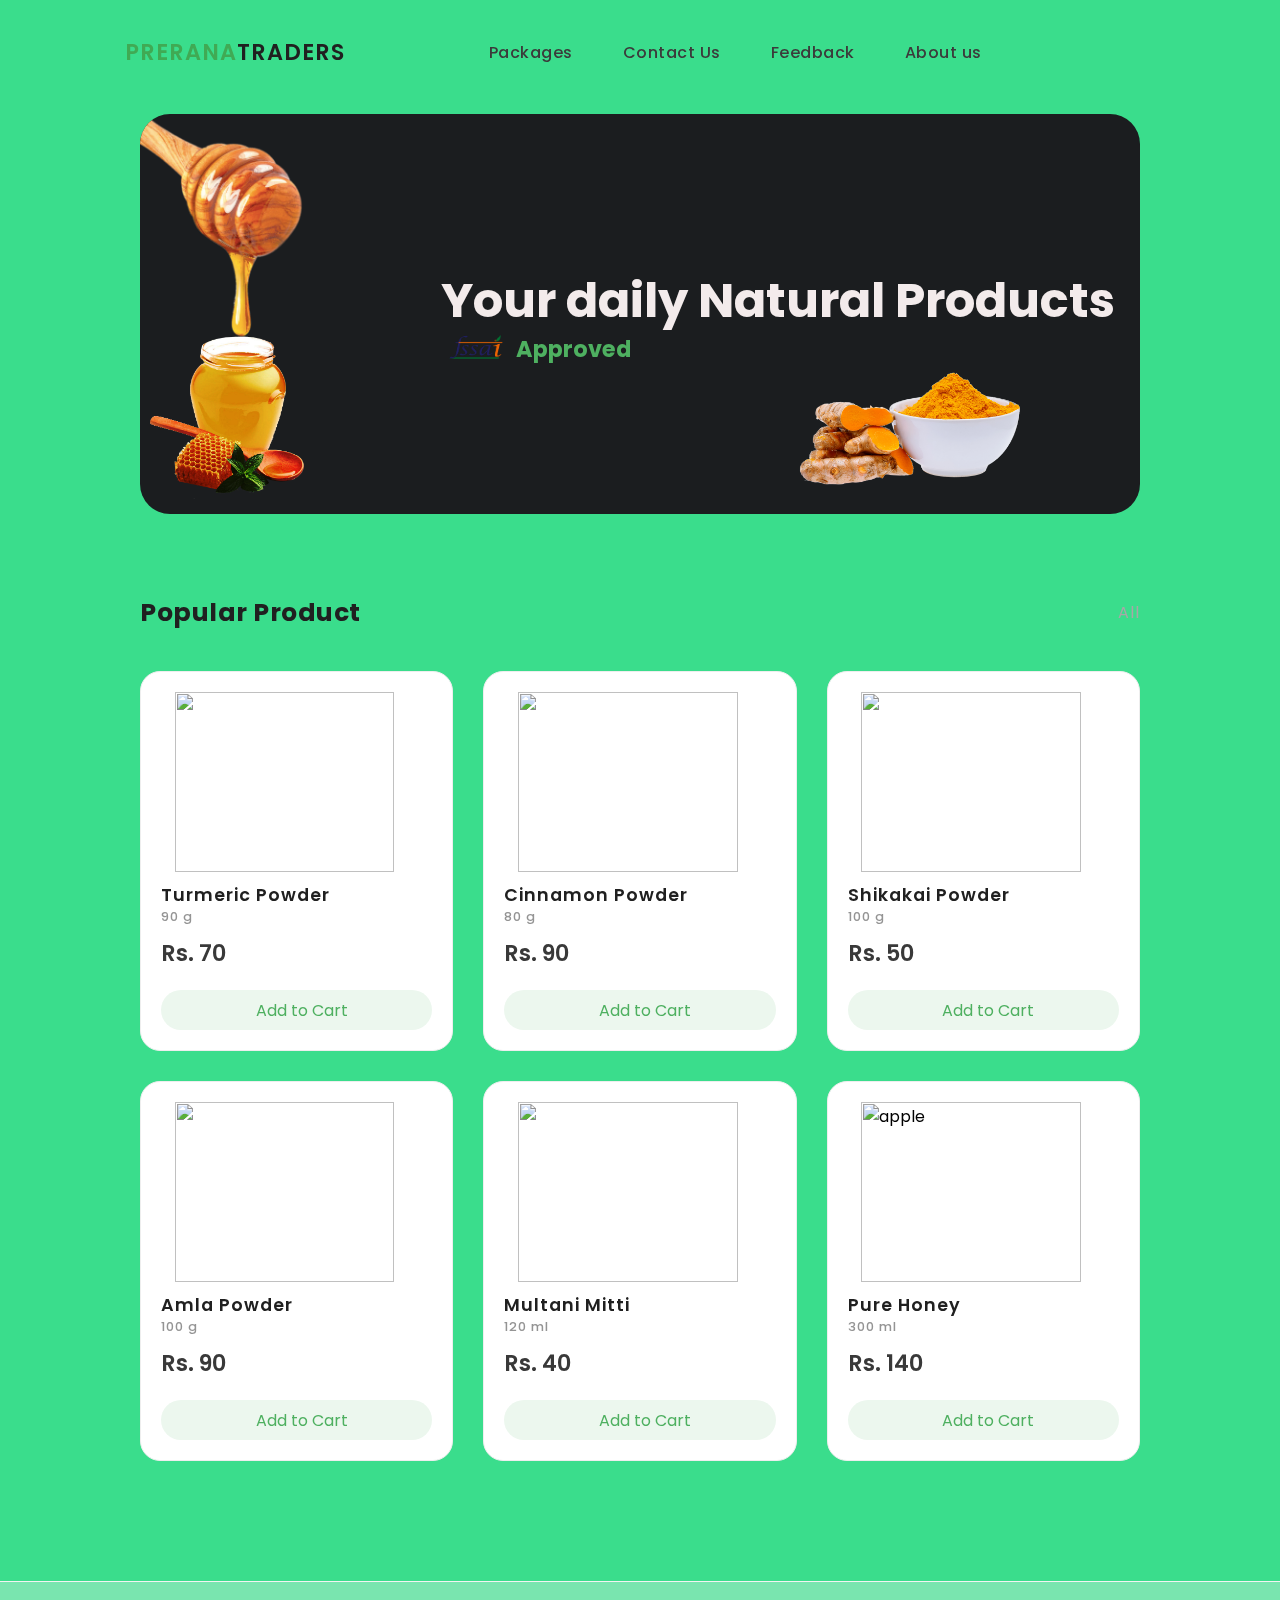
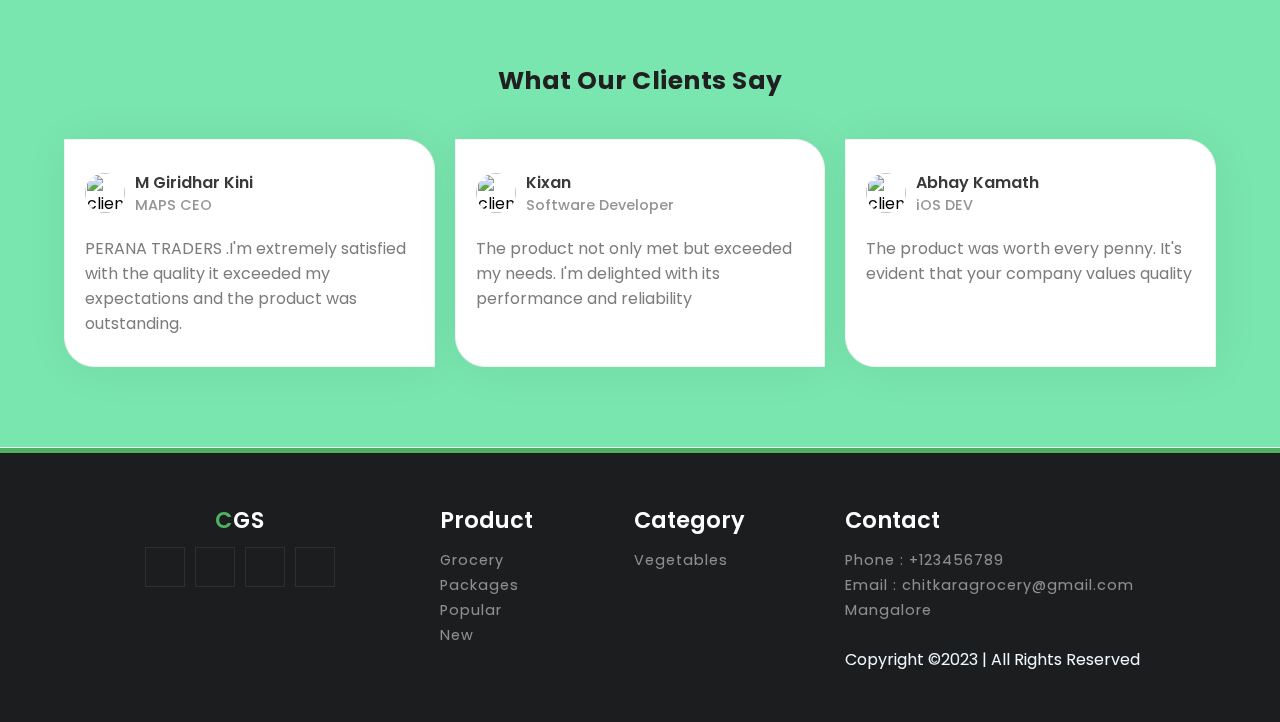
==== index.html @ 16e9d053 "Deleted unwanted files" ====
<DOCTYPE html>

    <html>

    <head>

        <meta charset="utf-8">

        <meta name="viewport" content="width=device-width, initial-scale=1.0">

        <!--==Title==================================-->
        <title>

            PRERANA TRADERS

        </title>

        <!--==Stylesheet=============================-->
        <link rel="stylesheet" type="text/css" href="index.css">

        <!--==Fav-icon===============================-->
        <link rel="shortcut icon" href="images/images/fav-icon.png" />

        <!--==Using-Font-Awesome=====================-->
        <script src="https://kit.fontawesome.com/12d8ee7d68.js" crossorigin="anonymous"></script>

        <script src='Home Page JS.js' defer></script>

        <link rel="shortcut icon" type="image/jpg"
            href="C:\Users\hp\Desktop\College\First Semester\Introduction To Web Technologies\Notepad ++ Files\Project\favicon.ico" />

    </head>

    <body>

        <!--==Navigation================================-->
        <nav class="navigation">

            <!--logo-------->
            <a href="#" class="logo">

                <span>PRERANA</span>TRADERS

            </a>

            <!--menu-btn---->
            <input type="checkbox" class="menu-btn" id="menu-btn">

            <label for="menu-btn" class="menu-icon">

                <span class="nav-icon"></span>

            </label>

            <!--menu-------->
            <ul class="menu">

                <li>

                    <a href="#popular-product">

                        Packages

                    </a>

                </li>

                <li>

                    <a href="">

                        Contact&nbsp;Us

                    </a>

                </li>

                <li>

                    <a href="">

                        Feedback

                    </a>

                </li>

                <li>

                    <a href="">

                        About&nbsp;us

                    </a>

                </li>

            </ul>

            <!--right-nav-(cart-like)-->
            <div class="right-nav">


            </div>

        </nav>

        <!--nav-end--------------------->
        <!--==Search-banner=======================================-->
        <section id="search-banner">

            <!--bg--------->
            <img alt="bg" class="bg-1" src="/images/images/honey3.png">

            <img alt="bg" class="bg-1_rev" src="/images/images/honey2.png">

            <img alt="bg" class="bg-2" src="/images/images/bgtermeric.png">


            <!--text------->
            <div class="search-banner-text">

                <h1>

                    Your daily Natural Products

                </h1>

                <strong>

                    <img src="/images/images/FSSAI.png" alt="" class="topLogo"> Approved

                </strong>


            </div>

        </section>

        <!--search-banner-end--------------->
        <!--==category=========================================-->

        <!--category-end----------------------------------->
        <!--==Products====================================-->
        <section id="popular-product">
            <!--heading----------->
            <div class="product-heading">
                <h3>Popular Product</h3>
                <span>All</span>
            </div>
            <!--box-container------>
            <div class="product-container">
                <!--box---------->
                <div class="product-box">
                    <img alt="" src="./Products/IMG-20231203-WA0002-removebg-preview.png">
                    <strong>Turmeric Powder</strong>
                    <span class="quantity">90 g</span>
                    <span class="price">Rs. 70</span>
                    <!--cart-btn------->
                    <a href="Shopping Cart HTML.html" class="cart-btn">
                        <i class="fas fa-shopping-bag"></i> Add to Cart
                    </a>
                    <!--like-btn------->
                    <a class="like-btn">
                        <i class="far fa-heart"></i>
                    </a>
                </div>
                <!--box---------->
                <div class="product-box">
                    <img alt="" src="/Products/IMG-20231203-WA0003-removebg-preview.png">
                    <strong>Cinnamon Powder</strong>
                    <span class="quantity">80 g</span>
                    <span class="price">Rs. 90</span>
                    <!--cart-btn------->
                    <a href="Shopping Cart HTML.html" class="cart-btn">
                        <i class="fas fa-shopping-bag"></i> Add to Cart
                    </a>
                    <!--like-btn------->
                    <a class="like-btn">
                        <i class="far fa-heart"></i>
                    </a>
                </div>
                <!--box---------->
                <div class="product-box">
                    <img alt="" src="/Products/IMG-20231203-WA0004-removebg-preview.png">
                    <strong>Shikakai Powder</strong>
                    <span class="quantity">100 g</span>
                    <span class="price">Rs. 50</span>
                    <!--cart-btn------->
                    <a href="Shopping Cart HTML.html" class="cart-btn">
                        <i class="fas fa-shopping-bag"></i> Add to Cart
                    </a>
                    <!--like-btn------->
                    <a class="like-btn">
                        <i class="far fa-heart"></i>
                    </a>
                </div>
                <!--box---------->
                <div class="product-box">
                    <img alt="" src="/Products/IMG-20231203-WA0007-removebg-preview.png">
                    <strong>Amla Powder</strong>
                    <span class="quantity">100 g</span>
                    <span class="price">Rs. 90</span>
                    <!--cart-btn------->
                    <a href="Shopping Cart HTML.html" class="cart-btn">
                        <i class="fas fa-shopping-bag"></i> Add to Cart
                    </a>
                    <!--like-btn------->
                    <a class="like-btn">
                        <i class="far fa-heart"></i>
                    </a>
                </div>
                <!--box---------->
                <div class="product-box">
                    <img src="/Products/Image_2023-12-12_at_13.19.25_24629ae6-removebg-preview.png">
                    <strong>Multani Mitti</strong>
                    <span class="quantity">120 ml</span>
                    <span class="price">Rs. 40</span>
                    <!--cart-btn------->
                    <a href="#" class="cart-btn">
                        <i class="fas fa-shopping-bag"></i> Add to Cart
                    </a>
                    <!--like-btn------->
                    <a class="like-btn">
                        <i class="far fa-heart"></i>
                    </a>
                </div>
                <!--box---------->
                <div class="product-box">
                    <img alt="apple" src="/Products/IMG-20231203-WA0005-removebg-preview.png">
                    <strong>Pure Honey</strong>
                    <span class="quantity">300 ml</span>
                    <span class="price">Rs. 140</span>
                    <!--cart-btn------->
                    <a href="Shopping Cart HTML.html" class="cart-btn">
                        <i class="fas fa-shopping-bag"></i> Add to Cart
                    </a>
                    <!--like-btn------->
                    <a class="like-btn">
                        <i class="far fa-heart"></i>
                    </a>
                </div>
            </div>
        </section>
        <!--popular-product-end--------------------->
        <!--==Clients===============================================-->
        <section id="clients">
            <!--heading---------------->
            <div class="client-heading">
                <h3>What Our Clients Say</h3>
            </div>
            <!--box-container---------->
            <div class="client-box-container">
                <!--box------------->
                <div class="client-box">
                    <!--==profile===-->
                    <div class="client-profile">
                        <!--img--->
                        <img alt="client" src="/clients/IMG_0561.JPG">
                        <!--text-->
                        <div class="profile-text">
                            <strong>M Giridhar Kini</strong>
                            <span>MAPS CEO</span>
                        </div>
                    </div>
                    <!--==Rating======-->
                    <div class="rating">
                        <i class="fas fa-star"></i>
                        <i class="fas fa-star"></i>
                        <i class="fas fa-star"></i>
                        <i class="fas fa-star"></i>
                        <i class="fas fa-star"></i>
                    </div>
                    <!--==comments===-->
                    <p>PERANA TRADERS .I'm extremely satisfied with the quality it exceeded my expectations and the
                        product was outstanding.</Str>
                    </p>
                </div>
                <!--box------------->
                <div class="client-box">
                    <!--==profile===-->
                    <div class="client-profile">
                        <!--img--->
                        <img alt="client" src="/clients/IMG_0498.JPG">
                        <!--text-->
                        <div class="profile-text">
                            <strong>Kixan</strong>
                            <span>Software Developer</span>
                        </div>
                    </div>
                    <!--==Rating======-->
                    <div class="rating">
                        <i class="fas fa-star"></i>
                        <i class="fas fa-star"></i>
                        <i class="fas fa-star"></i>
                        <i class="fas fa-star"></i>
                        <i class="fas fa-star"></i>
                    </div>
                    <!--==comments===-->
                    <p>The product not only met but exceeded my needs. I'm delighted with its performance and
                        reliability</p>
                </div>
                <!--box------------->
                <div class="client-box">
                    <!--==profile===-->
                    <div class="client-profile">
                        <!--img--->
                        <img alt="client" src="">
                        <!--text-->
                        <div class="profile-text">
                            <strong>Abhay Kamath</strong>
                            <span>iOS DEV</span>
                        </div>
                    </div>
                    <!--==Rating======-->
                    <div class="rating">
                        <i class="fas fa-star"></i>
                        <i class="fas fa-star"></i>
                        <i class="fas fa-star"></i>
                        <i class="fas fa-star"></i>
                        <i class="fas fa-star"></i>
                    </div>
                    <!--==comments===-->
                    <p>The product was worth every penny. It's evident that your company values quality</p>
                </div>
            </div>
        </section>
        <!--client-section-end---------->

        <!--==Footer=============================================-->
        <footer>
            <div class="footer-container">
                <!--logo-container------>
                <div class="footer-logo">
                    <a href="file:///C:/Users/RAGHAV/Desktop/Coding/Grocery/Logo.png"><span>C</span>GS</a>
                    <!--social----->
                    <div class="footer-social">
                        <a href="https://www.facebook.com/"><i class="fab fa-facebook-f"></i></a>
                        <a href="https://twitter.com/?lang=en-in"><i class="fab fa-twitter"></i></a>
                        <a href="https://www.instagram.com/"><i class="fab fa-instagram"></i></a>
                        <a href="https://www.youtube.com/"><i class="fab fa-youtube"></i></a>
                    </div>
                </div>
                <!--links------------------------->
                <div class="footer-links">
                    <strong>Product</strong>
                    <ul>
                        <li><a href="#">Grocery</a></li>
                        <li><a href="#">Packages</a></li>
                        <li><a href="#">Popular</a></li>
                        <li><a href="#">New</a></li>
                    </ul>
                </div>
                <!--links------------------------->
                <div class="footer-links">
                    <strong>Category</strong>
                    <ul>
                        <li><a href="#">Vegetables</a></li>
                        <!-- <li><a href="#">Baby</a></li> -->
                        <!-- <li><a href="#">Medicine</a></li> -->
                    </ul>
                </div>
                <!--links-------------------------->
                <div class="footer-links">
                    <strong>Contact</strong>
                    <ul>
                        <li><a href="#">Phone : +123456789</a></li>
                        <li><a href="#">Email : chitkaragrocery@gmail.com</a></li>
                        <li><a href="#">Mangalore</a></li>
                    </ul>
                    <br>
                    <p style="color: aliceblue;">Copyright ©2023 | All Rights Reserved</p>
                </div>
            </div>
        </footer>
    </body>

    </html>
---- index.css ----
@import url('https://fonts.googleapis.com/css2?family=Poppins:wght@200;300;400;500;600;700&display=swap');

*{
    font-family: 'Poppins', sans-serif;
    margin: 0px;
    padding: 0px;
    box-sizing: border-box;
    scroll-behavior: smooth;
}
ul{
    list-style: none;
}
a{
    text-decoration: none;
}
body{
    margin: 0px;
    padding: 0px;
    font-family: poppins;
    background: #3add8c;
}
 
::selection{
color:#ffffff;
background-color:#40aa54;}
 
/* Navigation */
.navigation{
    display: flex;
    justify-content: space-between;
    align-items: center;
    padding: 35px;
    max-width: 1070px;
    width: 100%;
    margin: auto;
    margin-left: 90px;
}
.menu{
    display: flex;
	align-items:left;
}
.menu li a{
    padding: 3px 10px;
    margin: 0px 15px;
    color: #3b3b3b;
    font-weight: 500;
    letter-spacing: 0.5px;
    transition: all ease 0.3s;
	
}
.logo{
    font-size: 1.4rem;
    font-weight: 600;
    letter-spacing: 1px;
    color: #202020;
}
.logo span{
    color: #40aa54;
}
.right-nav{
    display: flex;
    grid-template-columns: auto auto;
    grid-gap: 25px;
}
.right-nav a{
    width:40px;
    height: 40px;
    display: flex;
    justify-content: center;
    align-items: center;
    border-radius: 50%;
    position: relative;
}
.right-nav .like{
    background-color: #fff0ee;
    color: #ff6c57;
}
.right-nav .cart{
    background-color: #ecf7ee;
    color: #4eb060;
}
.right-nav .user-profile{
    background-color: #ecf7ee;
    color: rgb(139, 195, 221);
}
.right-nav a span{
    position: absolute;
    top: -7px;
    right: -7px;
    width:20px;
    height: 20px;
    display: flex;
    justify-content: center;
    align-items: center;
    border-radius: 50%;
    color: #ffffff;
    font-size: 0.6rem;
    font-weight: 500;
}
.right-nav .like span{
    background-color: #ff6c57;
}
.right-nav .cart span{
    background-color: #4eb060;
}
.right-nav .user-profile span{
    background-color: rgb(95, 183, 224);
}
.menu li a:hover,
.menu .active{
    color: #40aa54;
    transition: all ease 0.3s;
}

/* Search-Banner */
#search-banner{
    max-width: 1250px;
    height: 400px;
    border-radius: 30px;
    background-color: #ecf7ee;
    margin: 10px auto;
    position: relative; 
    overflow: hidden;
    background-repeat: no-repeat;
    background-size: 1000px;
    background-position: bottom right;
    padding: 1px;
    display: flex;
    align-items: center;
    background-color: #1b1d1f;
}
.topLogo
{
    height: 40px;
    width: 70px;
    margin-top:-20px;
    margin-bottom:-10px;
    color: #202020;

}
.bg-1_rev{
    position: absolute;
    left: -1px;
    top: -30px;
    width: 200px;
    height: 300px;
    -webkit-transform: translateY(2);
    transform: scaleX(-1);
    object-fit: contain;
}
.bg-1{
    position: absolute;
    left: 0px;
    bottom: -4px;
    width: 180px;
    height: 200px;
    -webkit-transform: scaleX(-1);
    object-position: center;
    mix-blend-mode: hard-light;
    
}
.bg-2{
    position: absolute;
    right: 10%;
    transform: translateY(10%);
    width: 250px;
    margin-top: 10px;
    height: 300px;
    object-position: bottom;
    object-fit: contain;
}
.search-banner-text{
    display: flex;
    flex-direction: column;
    /* width: 500px; */
    margin-left: 80px;
    left:22%;
    top: 20%;;
    transform: translateY(-80%);
    position: relative;
    
}
.search-banner-text h1{
    font-size: 3rem;
    line-height: 55px;
    color: #f3ebeb;
}
.search-banner-text strong{
    color: #4eb060;
    font-size: 1.4rem;
    margin-top: 4px;
}
.search-box{
    background-color: #ffffff;
    height: 50px;
    display: flex;
    align-items: center;
    margin-top: 25px;
    padding: 0px 5px 0px 20px;
    border-radius: 30px;
    border-color: #78d98f;
    border-width: 1.5px;
    border-style: solid;
}
.search-box i{
    font-size: 1.3rem;
    color: #3b3b3b;
    margin: 0px 10px;
}
.search-box .search-input{
    height: 40px;
    border: none;
    width: 100%;
    padding: 0px 10px;
    outline: none;
}
.search-box .search-btn{
    width:220px;
    height: 40px;
    border-radius: 30px;
    background-color: #4eb060;
    border: none;
    color: #ffffff;
    outline: none;
    cursor: pointer;
    transition: all ease 0.3s;
}
.search-box .search-btn:hover{
    background-color: #5ccf71;
    transition: all ease 0.3s;
}

/* sale */
.sale-heading {
    font-weight: normal;
    font-size: 4rem;
    margin-top: 5rem;
    margin-left: 20%;
}

.countdown-container {
    display: flex;
    flex-wrap: wrap;
    justify-content: center;
    margin: 50px auto;
    max-width: 1000px;
}

.big-text {
    font-weight: bold;
    font-size: 4rem;
    line-height: 1;
    margin: 1rem 2rem;
}

.countdown-el {
    text-align: center;
}

.countdown-el span {
    font-size: 1.3rem;
}
/* category */
#category,
#popular-product,
#popular-bundle-pack,
#partner{
    display: flex;
    flex-direction: column;
    max-width: 1000px;
    margin: 50px auto;
}
.category-heading,
.product-heading,
.partner-heading{
    display: flex;
    justify-content: space-between;
    align-items: center;
}
.category-heading h2,
.product-heading h3,
.partner-heading h3{
    font-size: 1.56rem;
    font-weight: 700;
    color: #202020;
    letter-spacing: 0.5px;
}
.category-heading span,
.product-heading span{
    color: #a7a7a7;
    font-weight: 400;
    letter-spacing: 1px;
}
.category-container{
    display: flex;
    justify-content: space-between;
    align-items: center;
    margin-top: 40px;
}
.fa-search {
    cursor: pointer;
}
.category-box{
    display: flex;
    flex-direction: column;
    align-items: center;
    justify-content: center;
    background-color: #fafafa;
    border-radius: 10px;
    min-height: 130px;
    width: 120px;
    border: 1px solid rgba(0,0,0,0.03);
    cursor: pointer;
}
.category-box img{
    height: 35px;
    width: 50px;
    object-fit: contain;
    object-position: center;
    transition: all ease 0.1s;
}
.category-box span{
    color: #393939;
    font-size: 0.8rem;
    margin-top: 20px;
    letter-spacing: 0.3px;
    font-weight: 600;
}
.category-box:hover img{
    transform: scale(1.1);
    transition: all ease 0.1s;
}
/* popular-product */
#popular-product{
    margin: 80px auto;
}
.product-container{
    display: grid;
    grid-template-columns: 1fr 1fr 1fr;
    grid-gap: 30px;
    align-items: center;
    margin: 40px 0px;
}
.product-box img{
    width: 90%;
    height: 180px;
    object-fit:contain;
    object-position: center;
    margin: auto;
}
.product-box img:hover
{
    transform: scale(1.5);
    transition: .2s;
}
.product-box{
    width: 100%;
    border: 1px solid #eeeeee;
    border-radius: 20px;
    background-color: #ffffff;
    padding: 20px;
    display: flex;
    flex-direction: column;
    position: relative;
    cursor: pointer;
}
.product-box strong{
    color: #202020;
    font-size: 1.1rem;
    letter-spacing: 1px;
    font-weight: 600;
    margin-top: 10px;
}
.product-box .quantity{
    color: #949494;
    font-size: 0.8rem;
    font-weight: 500;
    letter-spacing: 1px;
}
.product-box .price{
    margin-top: 10px;
    font-weight: 600;
    font-size: 1.4rem;
    color: #393939;
}
.product-box .cart-btn{
    width:100%;
    height: 40px;
    background-color: #ecf7ee;
    color: #4eb060;
    display: flex;
    justify-content: center;
    align-items: center;
    margin-top: 20px;
    transition: all ease 0.3s;
    border-radius: 20px;
}
.product-box .cart-btn i{
    margin-right: 10px;
}
.product-box .cart-btn:hover{
    background-color: #4eb060;
    color: #ffffff;
    transition: all ease 0.3s;
}
.product-box .like-btn{
    position: absolute;
    right: 30px;
    top: 20px;
    color: #c9c9c9;
    font-size: 1.3rem;
}

.like-btn:hover {
    color: red;
    cursor: pointer;
}
 
/* popular-bundle-pack */
#popular-bundle-pack{
    display: flex;
    flex-direction: column;
    justify-content: center;
    max-width: 1150px;
    margin: 50px auto;
    padding: 60px 0px 20px 0px;
    border-radius: 20px;
    background-color: #ecf7ee;
    border: 1px solid #f3f3f3;
    align-items: center;
}
.product-container,
.product-heading{
    max-width: 1000px;
    width: 100%;
}
/* clients */
#clients{
    display: flex;
    flex-direction: column;
    justify-content: center;
    align-items: center;
    background-color: #f6f6f656;
    padding: 80px 0px;
    border-top: 1px solid #f3f3f3;
    border-bottom: 1px solid #f3f3f3;
}
.client-heading h3{
    font-size: 1.56rem;
    color: #202020;
    font-weight: 700;
    letter-spacing: 0.5px;
}
.client-box-container{
    display: grid;
    grid-template-columns: 1fr 1fr 1fr;
    grid-gap: 20px;
    width: 90%;
    margin-top: 40px;
}
.client-box{
    background-color: #ffffff;
    padding: 30px 20px;
    border: 1px solid #f1f1f1;
    box-shadow: 2px 2px 50px rgba(0,0,0,0.05);
    border-radius: 0px 30px 0px 30px;
}
.client-box:hover {
    background-color: #c3eecd;
    color: #ffffff;
    transition: 0.3s all ease-in-out;
    cursor: pointer;
}
.client-profile{
    display: flex;
    align-items: center;
}
.client-profile img{
    width:40px;
    height: 40px;
    object-fit: cover;
    object-position: center;
    border-radius: 50%;
}
.profile-text{
    display: flex;
    flex-direction: column;
    margin-left: 10px;
}
.profile-text strong{
    color: #393939;
    font-size: 1rem;
    font-weight: 600;
}
.profile-text span{
    color: #949494;
    font-weight: 500;
    font-size: 0.9rem;
}
.rating{
    display: flex;
    margin: 10px 0px;
}
.rating i{
    color: #fdcc0d;
}
.client-box p{
    color: #7c7c7c;
}
/* partner-logo */
#partner{
    margin: 100px auto;
}
.logo-container{
    display: flex;
    justify-content: space-between;
    margin-top: 40px;
}
.logo-container img{
    height: 55px;
    object-fit: contain;
    object-position: center;
    filter: grayscale(1);
    opacity: 0.3;
    transition: all ease 0.3s;
}
.logo-container img:hover{
    filter: grayscale(0);
    opacity: 1;
    transition: all ease 0.3s;
}
/* Download-app */
#download-app{
    max-width:1150px;
    width: 100%;
    background-color: #ecf7ee;
    height: 400px;
    margin: 225px auto;
    border-radius: 20px;
    padding: 20px;
    display: flex;
    justify-content: space-around;
    align-items: center;
}
.app-img{
    width:275px;
    height: 550px;
    background-color: #ffffff;
    border: 4px solid #393939;
    border-radius: 20px;
    overflow: hidden;
}
.app-img img{
    width: 100%;
    height: 100%;
    object-fit: cover;
    object-position: top center;
}
.download-app-text{
    max-width:400px;
}
.download-app-text strong{
    color: #393939;
    font-size: 1.56rem;
}
.download-app-text p{
    color: #3b3b3b;
    margin: 15px 0px;
}
.download-btns{
    display: flex;
}
.download-btns a{
    height: 44px;
    display: flex;
    justify-content: center;
    align-items: center;
    margin-right: 10px;
    border-radius: 5px;
    overflow: hidden;
}
.download-btns a img{
    height: 100%;
    object-fit: cover;
    object-position: center;
}
/* footer */
footer{
    background-color: #1b1d1f;
    padding: 50px 20px;
    border-top: 5px solid #4eb060;
}
.footer-container{
    max-width: 1100px;
    margin: auto;
    display: flex;
    justify-content: space-around;
    align-items: flex-start;
}
.footer-logo{
    display: flex;
    flex-direction: column;
    justify-content: center;
    align-items: center;
}
.footer-logo a{
    color: #ffffff;
    font-size: 1.4rem;
    font-weight: 600;
    letter-spacing: 1px;
}
.footer-logo a span{
    color: #4eb060;
}
.footer-social{
    display: flex;
    margin-top: 10px;
}
.footer-social a{
    width:40px;
    height: 40px;
    display: flex;
    justify-content: center;
    align-items: center;
    color: #ffffff;
    border: 1px solid #ffffff15;
    font-size: 0.9rem;
    margin: 0px 5px;
    transition: all ease 0.3s;
}
.footer-social a:hover{
    background-color: #4eb060;
    transition: all ease 0.3s;
}
.footer-links strong{
    color: #ffffff;
    font-size: 1.4rem;
    font-weight: 600;
}
.footer-links ul{
    margin-top: 10px;
}
.footer-links ul li a{
    color: #ffffff;
    opacity: 0.5;
    margin: 4px 0px;
    font-size: 0.9rem;
    letter-spacing: 1px;
    transition: all ease 0.3s;
}
.footer-links li a:hover{
    opacity: 1;
    transition: all ease 0.3s;
}
/* Making-Responsive */
.menu-icon,
.menu-btn{
    display: none;
}
@media(max-width:1280px){
    #search-banner{
        width:1000px;
    }
}
@media(max-width:1200px){
    #search-banner{
        width:85%;
        height: 400px;
    }
    #popular-bundle-pack,
    #popular-product,
    #download-app{
        width: 90%;
    }
    #popular-bundle-pack{
        padding: 50px 30px 0px 30px;
    }
}
@media(max-width:1050px){
    .bg-1{
        width: 150px;
        height: 150px;
        bottom:-15px;
        
    }
    #search-banner{
        background-size: 700px;
    }
    #category,
    #partner{
        width: 90%;
    }
}
@media(max-width:965px){
    .navigation{
        justify-content: space-between;
        height: 65px;
        padding: 35px 25px;
    }
    .logo{
        font-size: 1.2rem;
    }
    .navigation .menu{
        display: none;
        position: absolute;
        top: 65px;
        left: 0px;
        z-index: 100;
        background-color: #ffffff;
        width: 100%;
        padding: 0px;
        margin: 0px;
        border-bottom: 1px solid rgba(245,245,245);
    }
    .navigation .menu li{
        width: 100%;
        margin: 0px;
        padding: 0px;
    }
    .navigation .menu li a{
        width: 100%;
        height: 40px;
        display: flex;
        align-items: center;
        padding: 30px 20px;
        margin: 0px;
        border: 1px solid rgba(248,247,247,0.5);
    }
    .menu-icon{
        display: block;
    }
    .navigation .menu-icon{
        cursor: pointer;
        float: right;
        padding: 5px;
        position: relative;
        user-select: none;
        z-index: 2;
    }
    .navigation .menu-icon .nav-icon{
        background-color: #141414cc;
        display: block;
        height: 2px;
        width: 25px;
        position: relative;
        transition: background 0.2s ease-out;
    }
    .navigation .menu-icon .nav-icon::before,
    .navigation .menu-icon .nav-icon::after{
        background-color: #141414cc;
        content: '';
        display: block;
        position: absolute;
        width: 100%;
        height: 100%;
        transition: all ease-out 0.2s;
    }
    .navigation .menu-icon .nav-icon::before{
        top: 7px;
    }
    .navigation .menu-icon .nav-icon::after{
        top: -7px;
    }
    .navigation .menu-btn:checked ~ .menu-icon .nav-icon::before{
        transform: rotate(-45deg);
        top: 0px;
    }
    .navigation .menu-btn:checked ~ .menu-icon .nav-icon::after{
        transform: rotate(45deg);
        top: 0px;
    }
    .navigation .menu-btn:checked ~ .menu-icon .nav-icon{
        background-color: transparent;
    } 
    .navigation .menu-btn:checked ~ .menu{
        display: block;
    }   
 
    #search-banner{
        height: 400px;
        background-size: 500px;
    }
    .bg-2{
        width: 100px;
        height: 100px;
        top: 200px;
        transform: scale(2);
    }
    .category-container{
        flex-wrap: wrap;
        justify-content: center;
    }
    .category-box{
        margin: 10px;
    }
    .product-container{
        grid-template-columns: 1fr 1fr;
    }
    .client-box-container{
        grid-template-columns: 1fr 1fr;
    }
    .partner-heading{
        justify-content: center;
    }
    .logo-container{
        flex-wrap: wrap;
        justify-content: center;
    }
    .logo-container img{
        margin: 10px;
    }
    #download-app{
        flex-direction: column;
        height: 100%;
        background-color: transparent;
        margin-top: 0px;
        width: 90%;
        max-width: 100%;
    }
    .app-img{
        height: 450px;
        width: 220px;
    }
    .download-app-text{
        max-width: 100%;
        background-color: #ecf7ee;
        padding: 20px;
        border-radius: 20px;
        margin-top: 20px;
        display: flex;
        flex-direction: column;
        justify-content: center;
        align-items: center;
        text-align: center;
    }
    .footer-container{
        display: grid;
        grid-template-columns: 1fr 1fr;
    }
    .footer-links{
        text-align: center;
    }
}
@media(max-width:750px){
    #search-banner{
        height: 300px;
    }
    .search-banner-text{
        margin-left: 20px;
    }
    .search-banner-text h1{
        font-size: 2rem;
        line-height: 30px;
    }
    .bg-1{
        display: none;
    }
    .client-box-container{
        grid-template-columns: 1fr;
    }
}
@media(max-width:500px){
    #search-banner{
        height: 200px;
        background-size: 300px;
    }
    .search-banner-text{
        margin-left: 0px;
        max-width: 100%;
    }
    .search-banner-text h1{
        font-size: 1.3rem;
    }
    .search-box{
        width: 100%;
        max-width: 100%;
        height: 40px;
        padding-left: 10px;
    }
    .search-box i{
        font-size: 1rem;
    }
    .search-box .search-btn{
        height: 30px;
    }
    .category-container{
        display: grid;
        grid-template-columns: 1fr 1fr;
        grid-gap: 15px;
    }
    .category-box{
        width: 100%;
        margin: 0px;
    }
    .product-container{
        grid-template-columns: 1fr;
    }
    #popular-bundle-pack{
        padding: 30px 20px 0px 20px;
    }
    .footer-container{
        grid-template-columns: 1fr;
    }
    .footer-links{
        margin-top: 10px;
    }
}
@media(max-width:400px){
    .category-heading h2,
    .product-heading h3,
    .client-heading h3,
    .partner-heading h3{
        font-size: 1.2rem;
    }
}
@media(max-width:350px){
    .download-btns{
        flex-direction: column;
    }
    .download-btns a{
        margin: 4px 0px;
        width: 140px;
    }
    .download-btns a img{
        width: 100%;
    }
    .right-nav{
        grid-gap: 5px;
    }
}
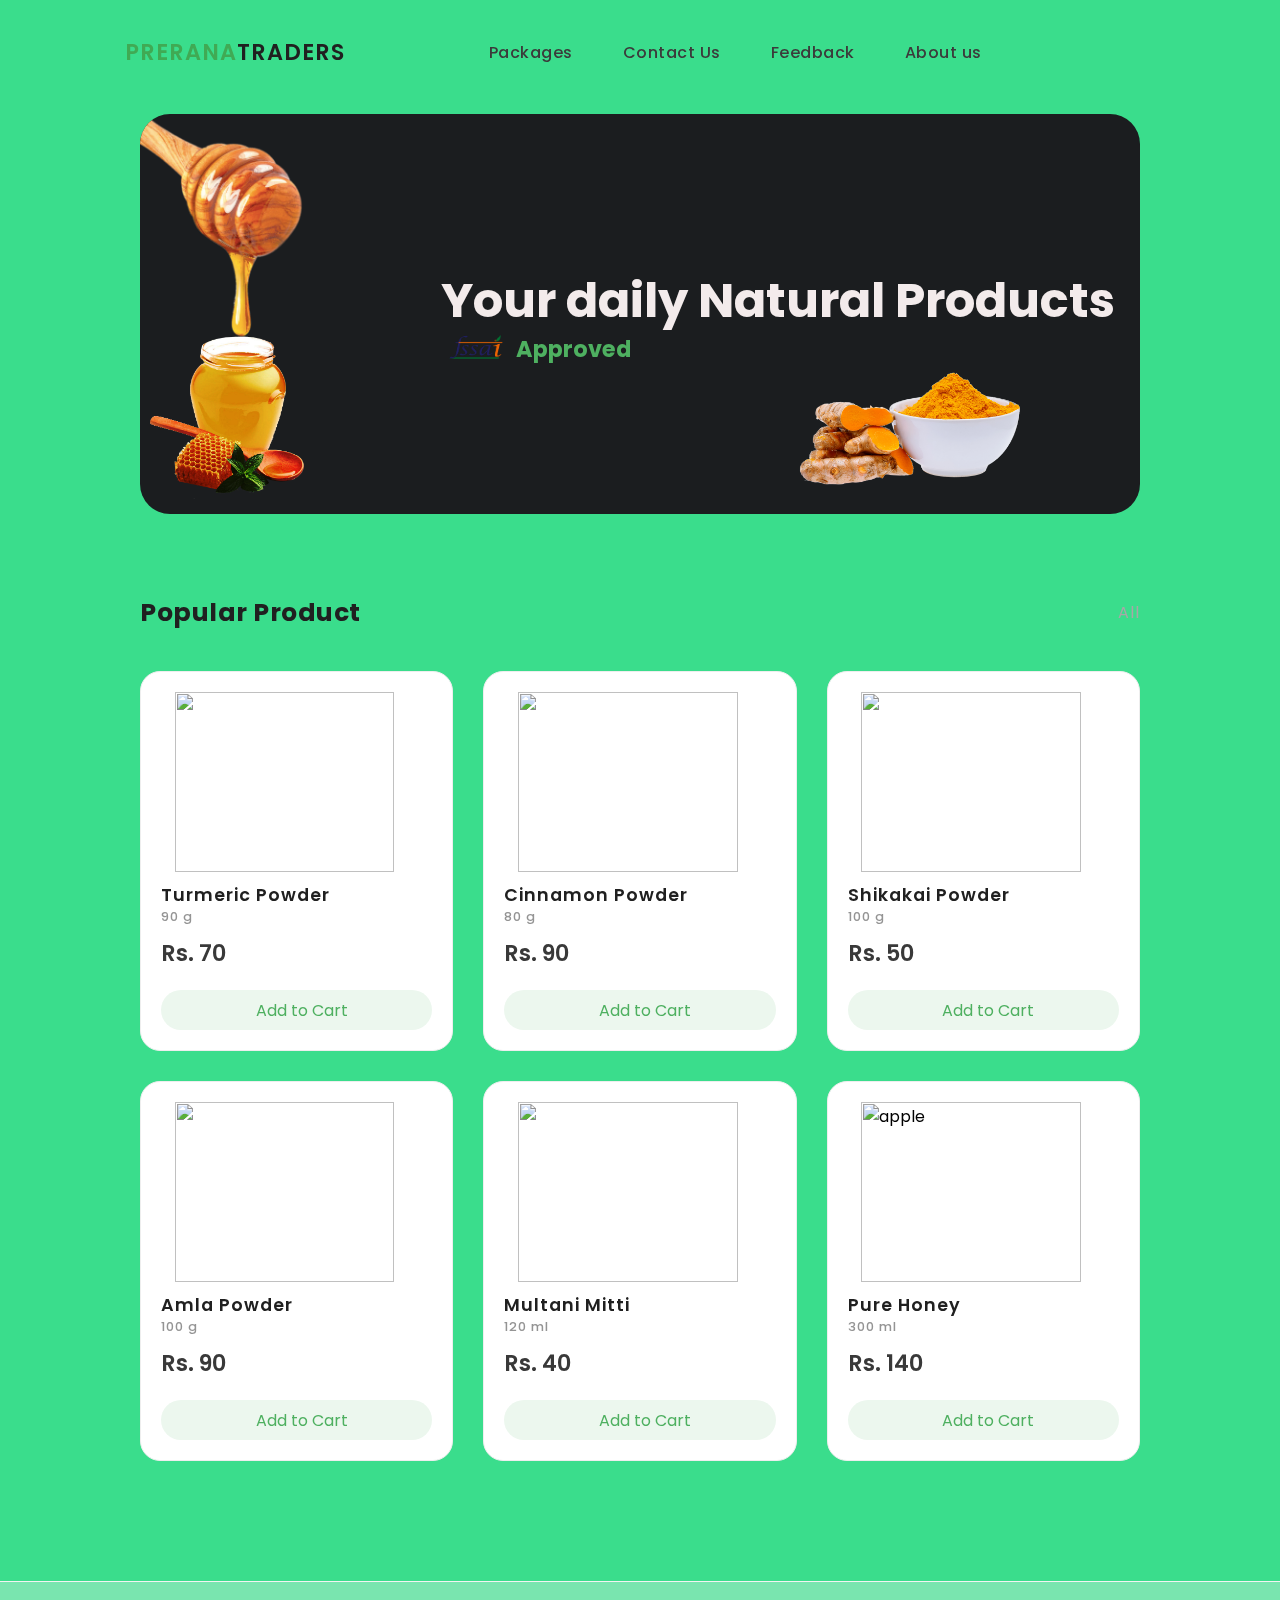
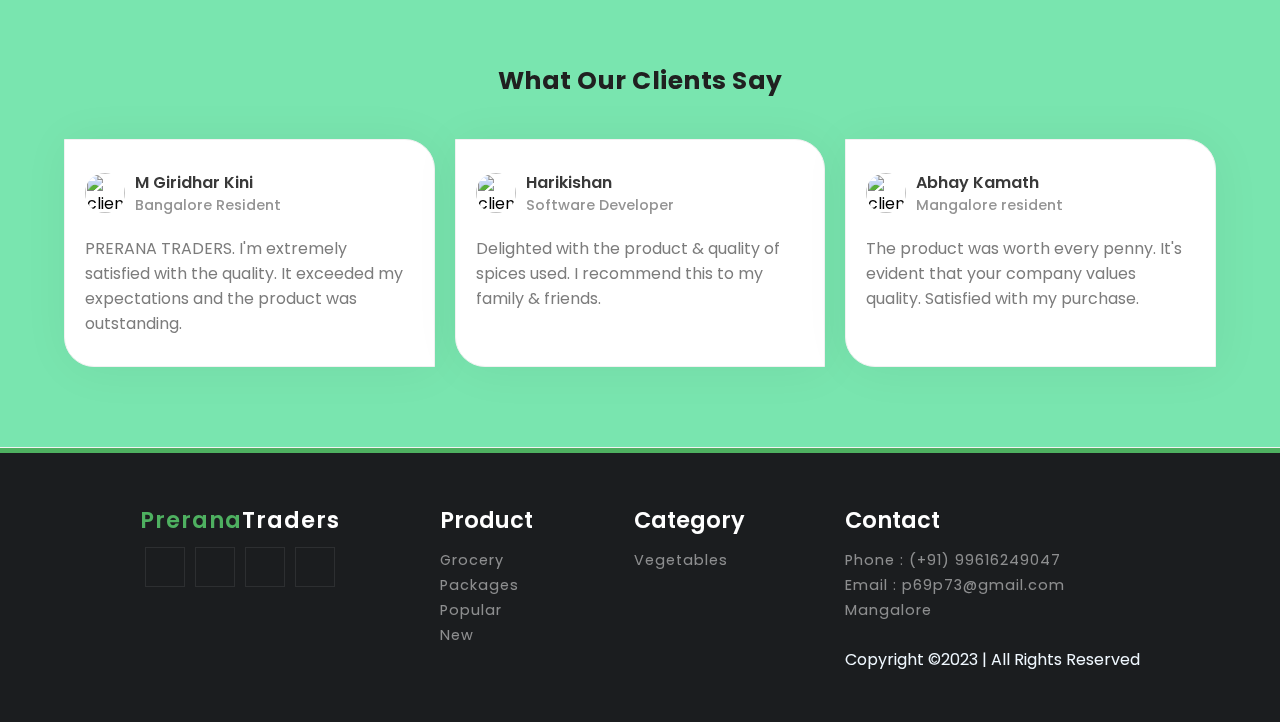
==== commit 240151bb: "updated email, phone number" ====
--- a/index.html
+++ b/index.html
@@ -25,9 +25,6 @@
         <script src="https://kit.fontawesome.com/12d8ee7d68.js" crossorigin="anonymous"></script>
 
         <script src='Home Page JS.js' defer></script>
-
-        <link rel="shortcut icon" type="image/jpg"
-            href="C:\Users\hp\Desktop\College\First Semester\Introduction To Web Technologies\Notepad ++ Files\Project\favicon.ico" />
 
     </head>
 
@@ -110,11 +107,11 @@
         <section id="search-banner">
 
             <!--bg--------->
-            <img alt="bg" class="bg-1" src="/images/images/honey3.png">
-
-            <img alt="bg" class="bg-1_rev" src="/images/images/honey2.png">
-
-            <img alt="bg" class="bg-2" src="/images/images/bgtermeric.png">
+            <img alt="bg" class="bg-1" src="images/images/honey3.png">
+
+            <img alt="bg" class="bg-1_rev" src="images/images/honey2.png">
+
+            <img alt="bg" class="bg-2" src="images/images/bgtermeric.png">
 
 
             <!--text------->
@@ -128,7 +125,7 @@
 
                 <strong>
 
-                    <img src="/images/images/FSSAI.png" alt="" class="topLogo"> Approved
+                    <img src="images/images/FSSAI.png" alt="" class="topLogo"> Approved
 
                 </strong>
 
@@ -152,67 +149,67 @@
             <div class="product-container">
                 <!--box---------->
                 <div class="product-box">
-                    <img alt="" src="./Products/IMG-20231203-WA0002-removebg-preview.png">
+                    <img alt="" src="Products/IMG-20231203-WA0002-removebg-preview.png">
                     <strong>Turmeric Powder</strong>
                     <span class="quantity">90 g</span>
                     <span class="price">Rs. 70</span>
                     <!--cart-btn------->
-                    <a href="Shopping Cart HTML.html" class="cart-btn">
-                        <i class="fas fa-shopping-bag"></i> Add to Cart
-                    </a>
-                    <!--like-btn------->
-                    <a class="like-btn">
-                        <i class="far fa-heart"></i>
-                    </a>
-                </div>
-                <!--box---------->
-                <div class="product-box">
-                    <img alt="" src="/Products/IMG-20231203-WA0003-removebg-preview.png">
+                    <a href="" class="cart-btn">
+                        <i class="fas fa-shopping-bag"></i> Add to Cart
+                    </a>
+                    <!--like-btn------->
+                    <a class="like-btn">
+                        <i class="far fa-heart"></i>
+                    </a>
+                </div>
+                <!--box---------->
+                <div class="product-box">
+                    <img alt="" src="Products/IMG-20231203-WA0003-removebg-preview.png">
                     <strong>Cinnamon Powder</strong>
                     <span class="quantity">80 g</span>
                     <span class="price">Rs. 90</span>
                     <!--cart-btn------->
-                    <a href="Shopping Cart HTML.html" class="cart-btn">
-                        <i class="fas fa-shopping-bag"></i> Add to Cart
-                    </a>
-                    <!--like-btn------->
-                    <a class="like-btn">
-                        <i class="far fa-heart"></i>
-                    </a>
-                </div>
-                <!--box---------->
-                <div class="product-box">
-                    <img alt="" src="/Products/IMG-20231203-WA0004-removebg-preview.png">
+                    <a href="" class="cart-btn">
+                        <i class="fas fa-shopping-bag"></i> Add to Cart
+                    </a>
+                    <!--like-btn------->
+                    <a class="like-btn">
+                        <i class="far fa-heart"></i>
+                    </a>
+                </div>
+                <!--box---------->
+                <div class="product-box">
+                    <img alt="" src="Products/IMG-20231203-WA0004-removebg-preview.png">
                     <strong>Shikakai Powder</strong>
                     <span class="quantity">100 g</span>
                     <span class="price">Rs. 50</span>
                     <!--cart-btn------->
-                    <a href="Shopping Cart HTML.html" class="cart-btn">
-                        <i class="fas fa-shopping-bag"></i> Add to Cart
-                    </a>
-                    <!--like-btn------->
-                    <a class="like-btn">
-                        <i class="far fa-heart"></i>
-                    </a>
-                </div>
-                <!--box---------->
-                <div class="product-box">
-                    <img alt="" src="/Products/IMG-20231203-WA0007-removebg-preview.png">
+                    <a href="" class="cart-btn">
+                        <i class="fas fa-shopping-bag"></i> Add to Cart
+                    </a>
+                    <!--like-btn------->
+                    <a class="like-btn">
+                        <i class="far fa-heart"></i>
+                    </a>
+                </div>
+                <!--box---------->
+                <div class="product-box">
+                    <img alt="" src="Products/IMG-20231203-WA0007-removebg-preview.png">
                     <strong>Amla Powder</strong>
                     <span class="quantity">100 g</span>
                     <span class="price">Rs. 90</span>
                     <!--cart-btn------->
-                    <a href="Shopping Cart HTML.html" class="cart-btn">
-                        <i class="fas fa-shopping-bag"></i> Add to Cart
-                    </a>
-                    <!--like-btn------->
-                    <a class="like-btn">
-                        <i class="far fa-heart"></i>
-                    </a>
-                </div>
-                <!--box---------->
-                <div class="product-box">
-                    <img src="/Products/Image_2023-12-12_at_13.19.25_24629ae6-removebg-preview.png">
+                    <a href="" class="cart-btn">
+                        <i class="fas fa-shopping-bag"></i> Add to Cart
+                    </a>
+                    <!--like-btn------->
+                    <a class="like-btn">
+                        <i class="far fa-heart"></i>
+                    </a>
+                </div>
+                <!--box---------->
+                <div class="product-box">
+                    <img src="Products/Image_2023-12-12_at_13.19.25_24629ae6-removebg-preview.png">
                     <strong>Multani Mitti</strong>
                     <span class="quantity">120 ml</span>
                     <span class="price">Rs. 40</span>
@@ -227,12 +224,12 @@
                 </div>
                 <!--box---------->
                 <div class="product-box">
-                    <img alt="apple" src="/Products/IMG-20231203-WA0005-removebg-preview.png">
+                    <img alt="apple" src="Products/IMG-20231203-WA0005-removebg-preview.png">
                     <strong>Pure Honey</strong>
                     <span class="quantity">300 ml</span>
                     <span class="price">Rs. 140</span>
                     <!--cart-btn------->
-                    <a href="Shopping Cart HTML.html" class="cart-btn">
+                    <a href="" class="cart-btn">
                         <i class="fas fa-shopping-bag"></i> Add to Cart
                     </a>
                     <!--like-btn------->
@@ -256,11 +253,11 @@
                     <!--==profile===-->
                     <div class="client-profile">
                         <!--img--->
-                        <img alt="client" src="/clients/IMG_0561.JPG">
+                        <img alt="client" src="clients/IMG_0561.JPG">
                         <!--text-->
                         <div class="profile-text">
                             <strong>M Giridhar Kini</strong>
-                            <span>MAPS CEO</span>
+                            <span>Bangalore Resident</span>
                         </div>
                     </div>
                     <!--==Rating======-->
@@ -272,7 +269,7 @@
                         <i class="fas fa-star"></i>
                     </div>
                     <!--==comments===-->
-                    <p>PERANA TRADERS .I'm extremely satisfied with the quality it exceeded my expectations and the
+                    <p>PRERANA TRADERS. I'm extremely satisfied with the quality. It exceeded my expectations and the
                         product was outstanding.</Str>
                     </p>
                 </div>
@@ -281,10 +278,10 @@
                     <!--==profile===-->
                     <div class="client-profile">
                         <!--img--->
-                        <img alt="client" src="/clients/IMG_0498.JPG">
+                        <img alt="client" src="clients/IMG_0498.JPG">
                         <!--text-->
                         <div class="profile-text">
-                            <strong>Kixan</strong>
+                            <strong>Harikishan</strong>
                             <span>Software Developer</span>
                         </div>
                     </div>
@@ -297,19 +294,18 @@
                         <i class="fas fa-star"></i>
                     </div>
                     <!--==comments===-->
-                    <p>The product not only met but exceeded my needs. I'm delighted with its performance and
-                        reliability</p>
+                    <p>Delighted with the product & quality of spices used. I recommend this to my family & friends.</p>
                 </div>
                 <!--box------------->
                 <div class="client-box">
                     <!--==profile===-->
                     <div class="client-profile">
                         <!--img--->
-                        <img alt="client" src="">
+                        <img alt="client" src="clients/abhay.jpg">
                         <!--text-->
                         <div class="profile-text">
                             <strong>Abhay Kamath</strong>
-                            <span>iOS DEV</span>
+                            <span>Mangalore resident</span>
                         </div>
                     </div>
                     <!--==Rating======-->
@@ -321,7 +317,7 @@
                         <i class="fas fa-star"></i>
                     </div>
                     <!--==comments===-->
-                    <p>The product was worth every penny. It's evident that your company values quality</p>
+                    <p>The product was worth every penny. It's evident that your company values quality. Satisfied with my purchase.</p>
                 </div>
             </div>
         </section>
@@ -332,7 +328,7 @@
             <div class="footer-container">
                 <!--logo-container------>
                 <div class="footer-logo">
-                    <a href="file:///C:/Users/RAGHAV/Desktop/Coding/Grocery/Logo.png"><span>C</span>GS</a>
+                    <a href="file:///C:/Users/RAGHAV/Desktop/Coding/Grocery/Logo.png"><span>Prerana</span>Traders</a>
                     <!--social----->
                     <div class="footer-social">
                         <a href="https://www.facebook.com/"><i class="fab fa-facebook-f"></i></a>
@@ -364,8 +360,8 @@
                 <div class="footer-links">
                     <strong>Contact</strong>
                     <ul>
-                        <li><a href="#">Phone : +123456789</a></li>
-                        <li><a href="#">Email : chitkaragrocery@gmail.com</a></li>
+                        <li><a href="#">Phone : (+91) 99616249047</a></li>
+                        <li><a href="#">Email : p69p73@gmail.com</a></li>
                         <li><a href="#">Mangalore</a></li>
                     </ul>
                     <br>
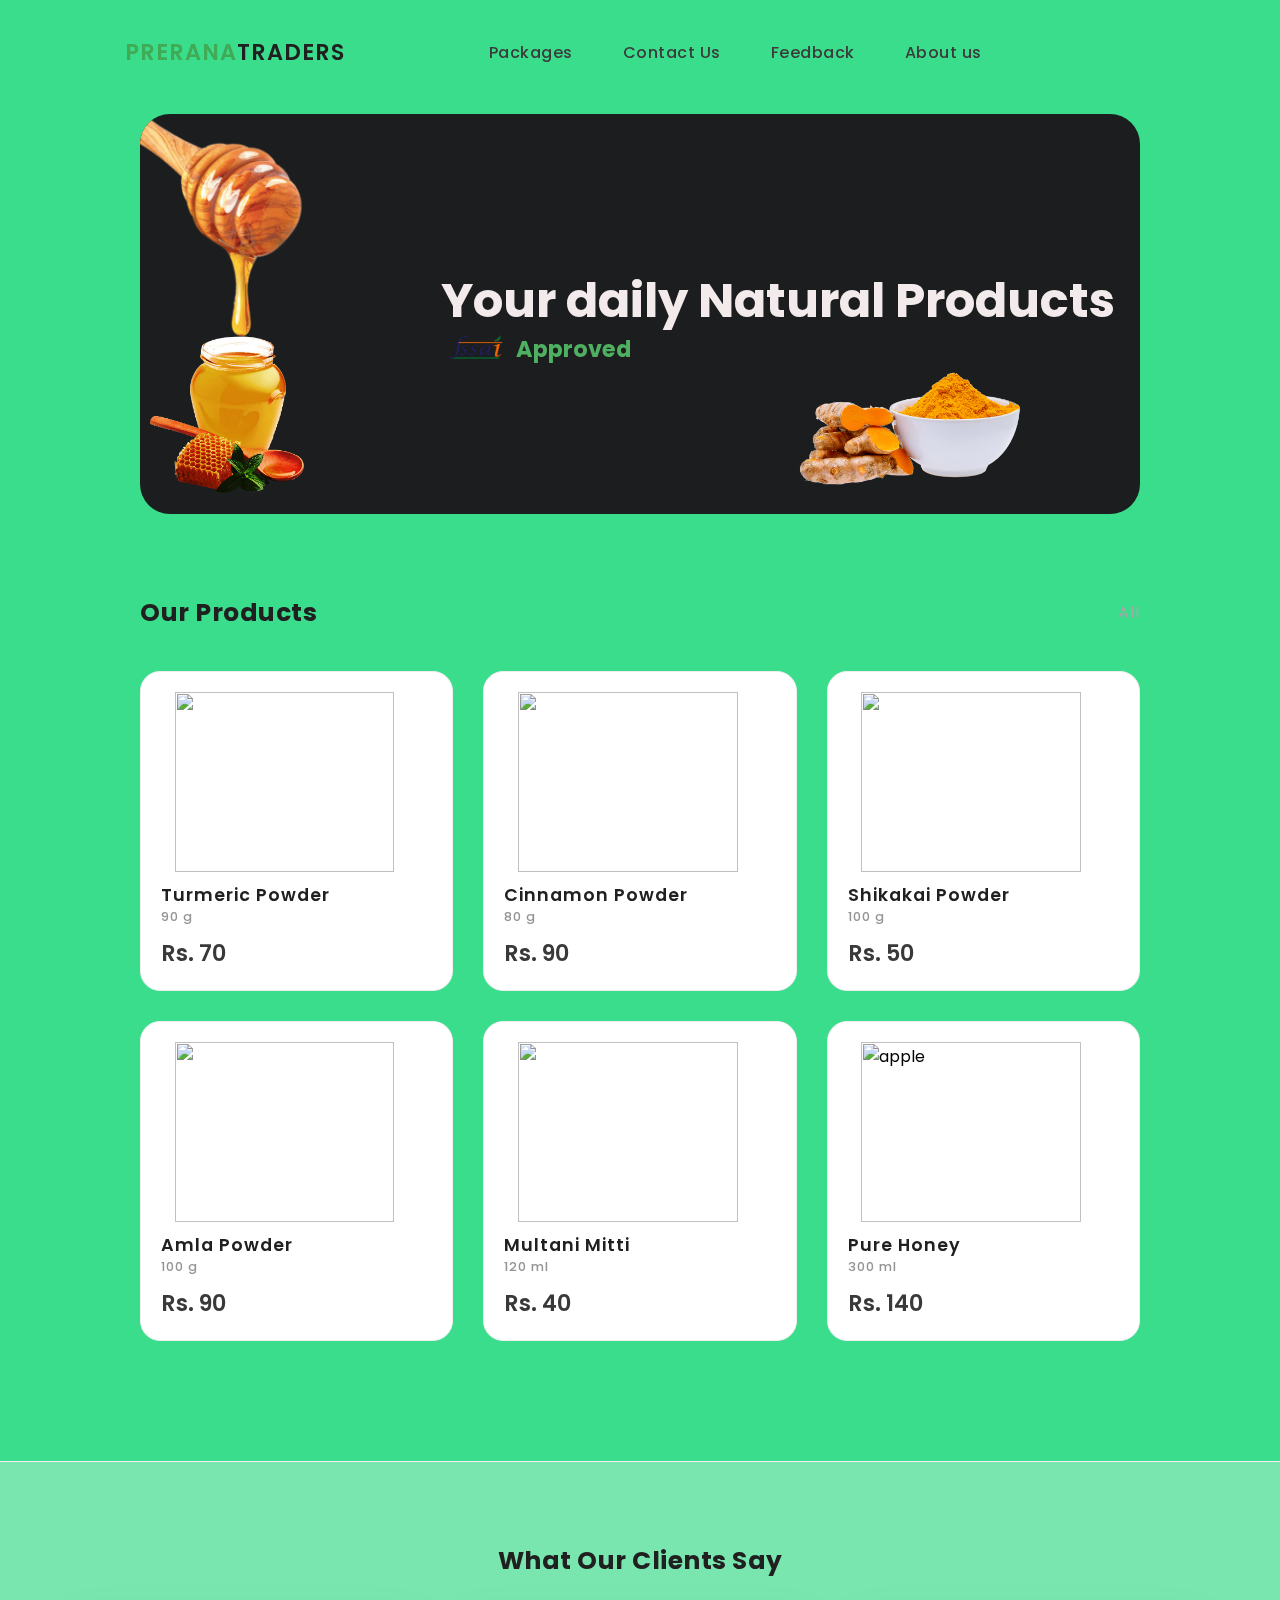
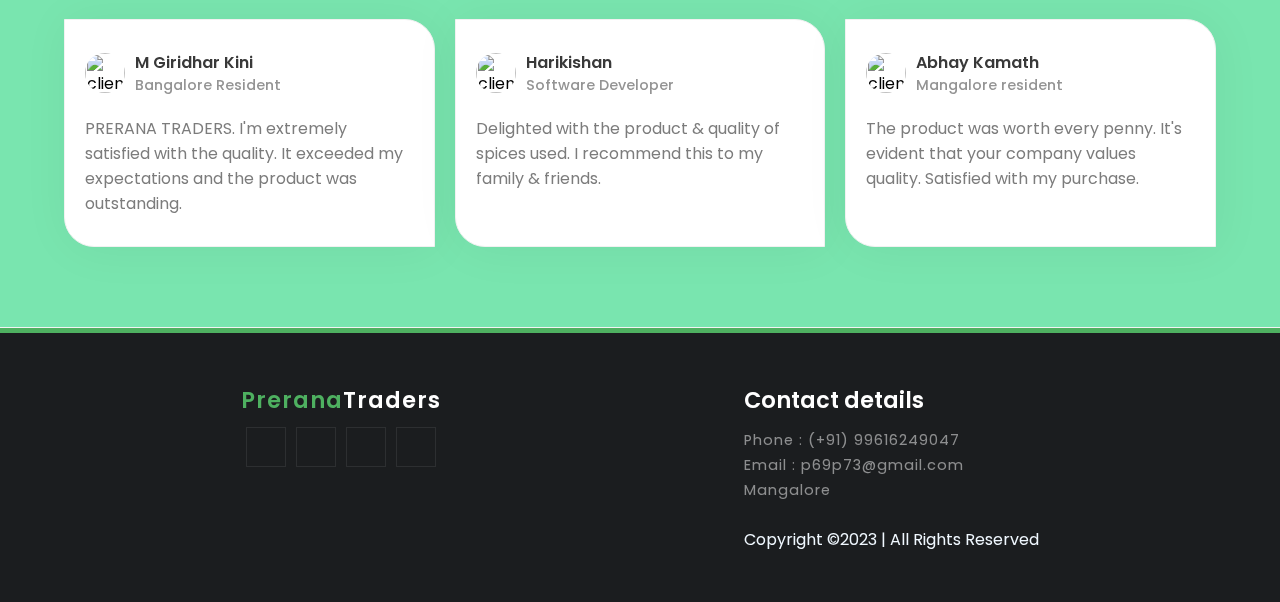
==== commit ceb260bb: "favicon uploaded" ====
--- a/index.html
+++ b/index.html
@@ -7,6 +7,7 @@
         <meta charset="utf-8">
 
         <meta name="viewport" content="width=device-width, initial-scale=1.0">
+        <link rel="icon" type="image/x-icon" href="images/images/PT-icon.ico">
 
         <!--==Title==================================-->
         <title>
@@ -19,7 +20,7 @@
         <link rel="stylesheet" type="text/css" href="index.css">
 
         <!--==Fav-icon===============================-->
-        <link rel="shortcut icon" href="images/images/fav-icon.png" />
+        <link rel="shortcut icon" href="images/images/PT-icon.ico" />
 
         <!--==Using-Font-Awesome=====================-->
         <script src="https://kit.fontawesome.com/12d8ee7d68.js" crossorigin="anonymous"></script>
@@ -142,7 +143,7 @@
         <section id="popular-product">
             <!--heading----------->
             <div class="product-heading">
-                <h3>Popular Product</h3>
+                <h3>Our Products</h3>
                 <span>All</span>
             </div>
             <!--box-container------>
@@ -154,13 +155,9 @@
                     <span class="quantity">90 g</span>
                     <span class="price">Rs. 70</span>
                     <!--cart-btn------->
-                    <a href="" class="cart-btn">
-                        <i class="fas fa-shopping-bag"></i> Add to Cart
-                    </a>
-                    <!--like-btn------->
-                    <a class="like-btn">
-                        <i class="far fa-heart"></i>
-                    </a>
+
+                    <!--like-btn------->
+
                 </div>
                 <!--box---------->
                 <div class="product-box">
@@ -169,13 +166,9 @@
                     <span class="quantity">80 g</span>
                     <span class="price">Rs. 90</span>
                     <!--cart-btn------->
-                    <a href="" class="cart-btn">
-                        <i class="fas fa-shopping-bag"></i> Add to Cart
-                    </a>
-                    <!--like-btn------->
-                    <a class="like-btn">
-                        <i class="far fa-heart"></i>
-                    </a>
+
+                    <!--like-btn------->
+
                 </div>
                 <!--box---------->
                 <div class="product-box">
@@ -184,13 +177,9 @@
                     <span class="quantity">100 g</span>
                     <span class="price">Rs. 50</span>
                     <!--cart-btn------->
-                    <a href="" class="cart-btn">
-                        <i class="fas fa-shopping-bag"></i> Add to Cart
-                    </a>
-                    <!--like-btn------->
-                    <a class="like-btn">
-                        <i class="far fa-heart"></i>
-                    </a>
+
+                    <!--like-btn------->
+
                 </div>
                 <!--box---------->
                 <div class="product-box">
@@ -199,13 +188,9 @@
                     <span class="quantity">100 g</span>
                     <span class="price">Rs. 90</span>
                     <!--cart-btn------->
-                    <a href="" class="cart-btn">
-                        <i class="fas fa-shopping-bag"></i> Add to Cart
-                    </a>
-                    <!--like-btn------->
-                    <a class="like-btn">
-                        <i class="far fa-heart"></i>
-                    </a>
+
+                    <!--like-btn------->
+
                 </div>
                 <!--box---------->
                 <div class="product-box">
@@ -214,13 +199,9 @@
                     <span class="quantity">120 ml</span>
                     <span class="price">Rs. 40</span>
                     <!--cart-btn------->
-                    <a href="#" class="cart-btn">
-                        <i class="fas fa-shopping-bag"></i> Add to Cart
-                    </a>
-                    <!--like-btn------->
-                    <a class="like-btn">
-                        <i class="far fa-heart"></i>
-                    </a>
+
+                    <!--like-btn------->
+
                 </div>
                 <!--box---------->
                 <div class="product-box">
@@ -229,13 +210,9 @@
                     <span class="quantity">300 ml</span>
                     <span class="price">Rs. 140</span>
                     <!--cart-btn------->
-                    <a href="" class="cart-btn">
-                        <i class="fas fa-shopping-bag"></i> Add to Cart
-                    </a>
-                    <!--like-btn------->
-                    <a class="like-btn">
-                        <i class="far fa-heart"></i>
-                    </a>
+
+                    <!--like-btn------->
+
                 </div>
             </div>
         </section>
@@ -317,7 +294,8 @@
                         <i class="fas fa-star"></i>
                     </div>
                     <!--==comments===-->
-                    <p>The product was worth every penny. It's evident that your company values quality. Satisfied with my purchase.</p>
+                    <p>The product was worth every penny. It's evident that your company values quality. Satisfied with
+                        my purchase.</p>
                 </div>
             </div>
         </section>
@@ -338,7 +316,7 @@
                     </div>
                 </div>
                 <!--links------------------------->
-                <div class="footer-links">
+                <!-- <div class="footer-links">
                     <strong>Product</strong>
                     <ul>
                         <li><a href="#">Grocery</a></li>
@@ -346,19 +324,17 @@
                         <li><a href="#">Popular</a></li>
                         <li><a href="#">New</a></li>
                     </ul>
-                </div>
+                </div> -->
                 <!--links------------------------->
-                <div class="footer-links">
+                <!-- <div class="footer-links">
                     <strong>Category</strong>
                     <ul>
-                        <li><a href="#">Vegetables</a></li>
-                        <!-- <li><a href="#">Baby</a></li> -->
-                        <!-- <li><a href="#">Medicine</a></li> -->
+                        <li><a href="#">Spices</a></li>
                     </ul>
-                </div>
+                </div> -->
                 <!--links-------------------------->
                 <div class="footer-links">
-                    <strong>Contact</strong>
+                    <strong>Contact details</strong>
                     <ul>
                         <li><a href="#">Phone : (+91) 99616249047</a></li>
                         <li><a href="#">Email : p69p73@gmail.com</a></li>
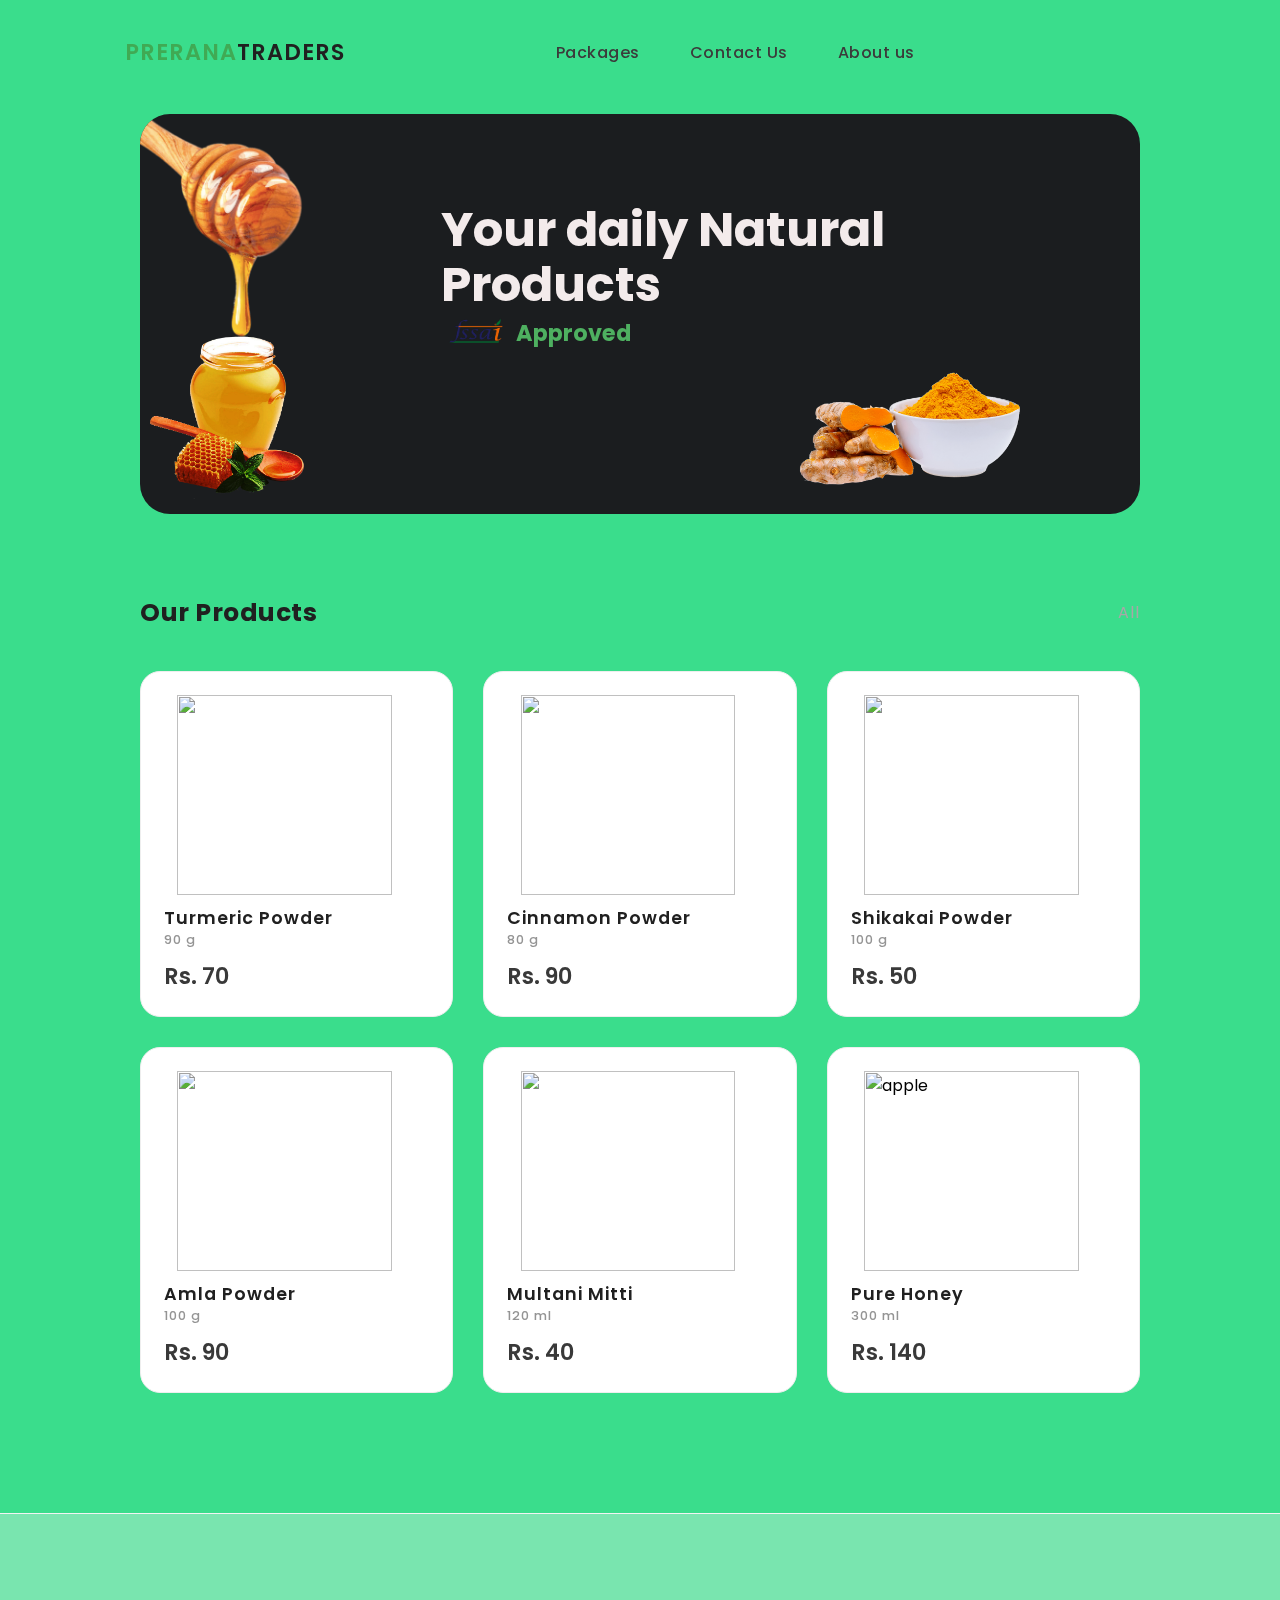
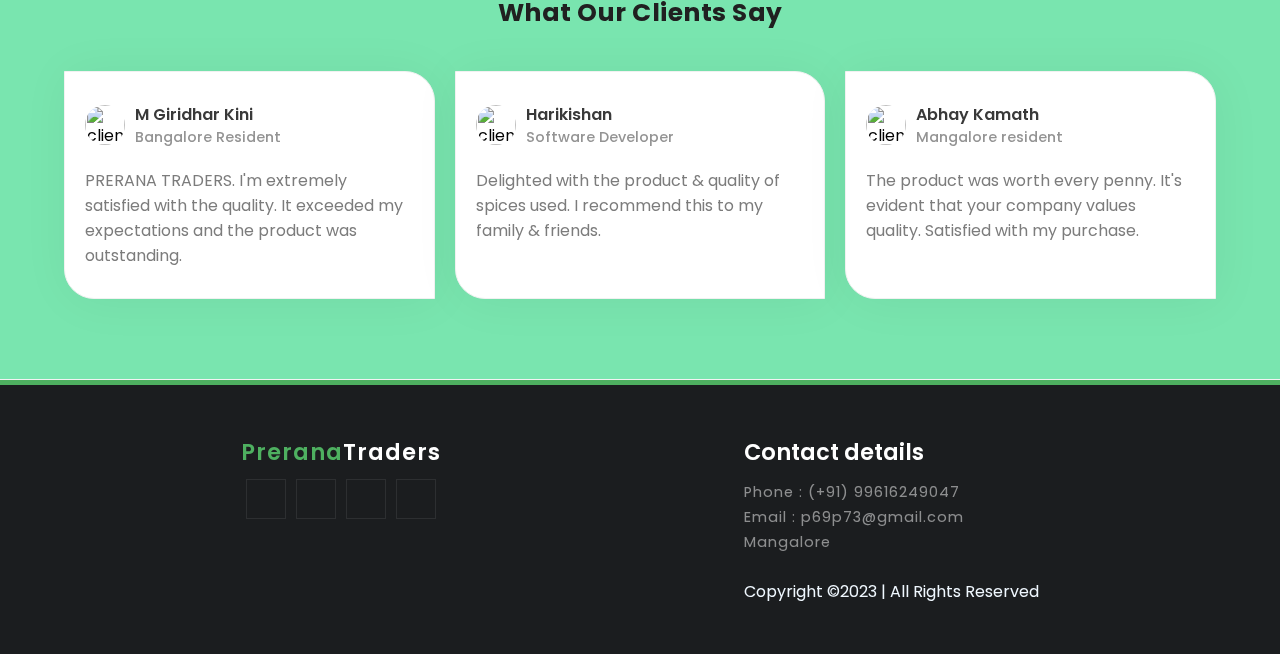
==== commit 07daab6a: "margin to menu icon" ====
--- a/index.html
+++ b/index.html
@@ -6,7 +6,8 @@
 
         <meta charset="utf-8">
 
-        <meta name="viewport" content="width=device-width, initial-scale=1.0">
+        <meta name="viewport" content="width=device-width, initial-scale = 1.0, 
+maximum-scale=1.0, user-scalable=no">
         <link rel="icon" type="image/x-icon" href="images/images/PT-icon.ico">
 
         <!--==Title==================================-->
@@ -65,27 +66,27 @@
 
                 <li>
 
+                    <a href="#contactredirect">
+
+                        Contact&nbsp;Us
+
+                    </a>
+
+                </li>
+
+                <!-- <li>
+
                     <a href="">
 
-                        Contact&nbsp;Us
+                        Feedback
 
                     </a>
 
-                </li>
+                </li> -->
 
                 <li>
 
-                    <a href="">
-
-                        Feedback
-
-                    </a>
-
-                </li>
-
-                <li>
-
-                    <a href="">
+                    <a href="#contactredirect">
 
                         About&nbsp;us
 
@@ -120,7 +121,7 @@
 
                 <h1>
 
-                    Your daily Natural Products
+                    Your daily Natural <br>Products
 
                 </h1>
 
@@ -333,12 +334,12 @@
                     </ul>
                 </div> -->
                 <!--links-------------------------->
-                <div class="footer-links">
+                <div class="footer-links" id="contactredirect">
                     <strong>Contact details</strong>
                     <ul>
-                        <li><a href="#">Phone : (+91) 99616249047</a></li>
-                        <li><a href="#">Email : p69p73@gmail.com</a></li>
-                        <li><a href="#">Mangalore</a></li>
+                        <li><a href="tel:+9199616249047">Phone : (+91) 99616249047</a></li>
+                        <li><a href="mailto:p69p73@gmail.com">Email : p69p73@gmail.com</a></li>
+                        <li><a href="">Mangalore</a></li>
                     </ul>
                     <br>
                     <p style="color: aliceblue;">Copyright ©2023 | All Rights Reserved</p>
--- a/index.css
+++ b/index.css
@@ -1,930 +1,944 @@
-@import url('https://fonts.googleapis.com/css2?family=Poppins:wght@200;300;400;500;600;700&display=swap');
-
-*{
-    font-family: 'Poppins', sans-serif;
-    margin: 0px;
-    padding: 0px;
-    box-sizing: border-box;
-    scroll-behavior: smooth;
-}
-ul{
-    list-style: none;
-}
-a{
-    text-decoration: none;
-}
-body{
-    margin: 0px;
-    padding: 0px;
-    font-family: poppins;
-    background: #3add8c;
-}
- 
-::selection{
-color:#ffffff;
-background-color:#40aa54;}
- 
+@import url("https://fonts.googleapis.com/css2?family=Poppins:wght@200;300;400;500;600;700&display=swap");
+
+* {
+  font-family: "Poppins", sans-serif;
+  margin: 0px;
+  padding: 0px;
+  box-sizing: border-box;
+  scroll-behavior: smooth;
+}
+
+html {
+  overflow-x: hidden;
+}
+
+body, html { overflow-x:hidden; }
+
+ul {
+  list-style: none;
+}
+a {
+  text-decoration: none;
+}
+body {
+  margin: 0px;
+  padding: 0px;
+  font-family: poppins;
+  /* Someone, get a new bg color here */
+  background: #3add8c;
+  /* background: hsl(84, 72%, 60%); */
+}
+
+::selection {
+  color: #ffffff;
+  background-color: #40aa54;
+}
+
 /* Navigation */
-.navigation{
-    display: flex;
-    justify-content: space-between;
-    align-items: center;
-    padding: 35px;
-    max-width: 1070px;
-    width: 100%;
-    margin: auto;
-    margin-left: 90px;
-}
-.menu{
-    display: flex;
-	align-items:left;
-}
-.menu li a{
-    padding: 3px 10px;
-    margin: 0px 15px;
-    color: #3b3b3b;
-    font-weight: 500;
-    letter-spacing: 0.5px;
-    transition: all ease 0.3s;
-	
-}
-.logo{
-    font-size: 1.4rem;
-    font-weight: 600;
-    letter-spacing: 1px;
-    color: #202020;
-}
-.logo span{
-    color: #40aa54;
-}
-.right-nav{
-    display: flex;
-    grid-template-columns: auto auto;
-    grid-gap: 25px;
-}
-.right-nav a{
-    width:40px;
-    height: 40px;
-    display: flex;
-    justify-content: center;
-    align-items: center;
-    border-radius: 50%;
-    position: relative;
-}
-.right-nav .like{
-    background-color: #fff0ee;
-    color: #ff6c57;
-}
-.right-nav .cart{
-    background-color: #ecf7ee;
-    color: #4eb060;
-}
-.right-nav .user-profile{
-    background-color: #ecf7ee;
-    color: rgb(139, 195, 221);
-}
-.right-nav a span{
-    position: absolute;
-    top: -7px;
-    right: -7px;
-    width:20px;
-    height: 20px;
-    display: flex;
-    justify-content: center;
-    align-items: center;
-    border-radius: 50%;
-    color: #ffffff;
-    font-size: 0.6rem;
-    font-weight: 500;
-}
-.right-nav .like span{
-    background-color: #ff6c57;
-}
-.right-nav .cart span{
-    background-color: #4eb060;
-}
-.right-nav .user-profile span{
-    background-color: rgb(95, 183, 224);
+.navigation {
+  display: flex;
+  justify-content: space-between;
+  align-items: center;
+  padding: 35px;
+  max-width: 1070px;
+  width: 100%;
+  margin: auto;
+  margin-left: 90px;
+}
+.menu {
+  display: flex;
+  align-items: left;
+}
+.menu li a {
+  padding: 3px 10px;
+  margin: 0px 15px;
+  color: #3b3b3b;
+  font-weight: 500;
+  letter-spacing: 0.5px;
+  transition: all ease 0.3s;
+}
+.logo {
+  font-size: 1.4rem;
+  font-weight: 600;
+  letter-spacing: 1px;
+  color: #202020;
+}
+.logo span {
+  color: #40aa54;
+}
+.right-nav {
+  display: flex;
+  grid-template-columns: auto auto;
+  grid-gap: 25px;
+}
+.right-nav a {
+  width: 40px;
+  height: 40px;
+  display: flex;
+  justify-content: center;
+  align-items: center;
+  border-radius: 50%;
+  position: relative;
+}
+.right-nav .like {
+  background-color: #fff0ee;
+  color: #ff6c57;
+}
+.right-nav .cart {
+  background-color: #ecf7ee;
+  color: #4eb060;
+}
+.right-nav .user-profile {
+  background-color: #ecf7ee;
+  color: rgb(139, 195, 221);
+}
+.right-nav a span {
+  position: absolute;
+  top: -7px;
+  right: -7px;
+  width: 20px;
+  height: 20px;
+  display: flex;
+  justify-content: center;
+  align-items: center;
+  border-radius: 50%;
+  color: #ffffff;
+  font-size: 0.6rem;
+  font-weight: 500;
+}
+.right-nav .like span {
+  background-color: #ff6c57;
+}
+.right-nav .cart span {
+  background-color: #4eb060;
+}
+.right-nav .user-profile span {
+  background-color: rgb(95, 183, 224);
 }
 .menu li a:hover,
-.menu .active{
-    color: #40aa54;
-    transition: all ease 0.3s;
+.menu .active {
+  color: #40aa54;
+  transition: all ease 0.3s;
 }
 
 /* Search-Banner */
-#search-banner{
-    max-width: 1250px;
-    height: 400px;
-    border-radius: 30px;
-    background-color: #ecf7ee;
-    margin: 10px auto;
-    position: relative; 
-    overflow: hidden;
-    background-repeat: no-repeat;
-    background-size: 1000px;
-    background-position: bottom right;
-    padding: 1px;
-    display: flex;
-    align-items: center;
-    background-color: #1b1d1f;
-}
-.topLogo
-{
-    height: 40px;
-    width: 70px;
-    margin-top:-20px;
-    margin-bottom:-10px;
-    color: #202020;
-
-}
-.bg-1_rev{
-    position: absolute;
-    left: -1px;
-    top: -30px;
-    width: 200px;
-    height: 300px;
-    -webkit-transform: translateY(2);
-    transform: scaleX(-1);
-    object-fit: contain;
-}
-.bg-1{
-    position: absolute;
-    left: 0px;
-    bottom: -4px;
-    width: 180px;
-    height: 200px;
-    -webkit-transform: scaleX(-1);
-    object-position: center;
-    mix-blend-mode: hard-light;
-    
-}
-.bg-2{
-    position: absolute;
-    right: 10%;
-    transform: translateY(10%);
-    width: 250px;
-    margin-top: 10px;
-    height: 300px;
-    object-position: bottom;
-    object-fit: contain;
-}
-.search-banner-text{
-    display: flex;
-    flex-direction: column;
-    /* width: 500px; */
-    margin-left: 80px;
-    left:22%;
-    top: 20%;;
-    transform: translateY(-80%);
-    position: relative;
-    
-}
-.search-banner-text h1{
-    font-size: 3rem;
-    line-height: 55px;
-    color: #f3ebeb;
-}
-.search-banner-text strong{
-    color: #4eb060;
-    font-size: 1.4rem;
-    margin-top: 4px;
-}
-.search-box{
-    background-color: #ffffff;
-    height: 50px;
-    display: flex;
-    align-items: center;
-    margin-top: 25px;
-    padding: 0px 5px 0px 20px;
-    border-radius: 30px;
-    border-color: #78d98f;
-    border-width: 1.5px;
-    border-style: solid;
-}
-.search-box i{
-    font-size: 1.3rem;
-    color: #3b3b3b;
-    margin: 0px 10px;
-}
-.search-box .search-input{
-    height: 40px;
-    border: none;
-    width: 100%;
-    padding: 0px 10px;
-    outline: none;
-}
-.search-box .search-btn{
-    width:220px;
-    height: 40px;
-    border-radius: 30px;
-    background-color: #4eb060;
-    border: none;
-    color: #ffffff;
-    outline: none;
-    cursor: pointer;
-    transition: all ease 0.3s;
-}
-.search-box .search-btn:hover{
-    background-color: #5ccf71;
-    transition: all ease 0.3s;
+#search-banner {
+  max-width: 1250px;
+  height: 400px;
+  border-radius: 30px;
+  background-color: #ecf7ee;
+  margin: 10px auto;
+  position: relative;
+  overflow: hidden;
+  background-repeat: no-repeat;
+  background-size: 1000px;
+  background-position: bottom right;
+  padding: 1px;
+  display: flex;
+  align-items: center;
+  background-color: #1b1d1f;
+}
+.topLogo {
+  height: 40px;
+  width: 70px;
+  margin-top: -20px;
+  margin-bottom: -10px;
+  color: #202020;
+}
+.bg-1_rev {
+  position: absolute;
+  left: -1px;
+  top: -30px;
+  width: 200px;
+  height: 300px;
+  -webkit-transform: translateY(2);
+  transform: scaleX(-1);
+  object-fit: contain;
+}
+.bg-1 {
+  position: absolute;
+  left: 0px;
+  bottom: -4px;
+  width: 180px;
+  height: 200px;
+  -webkit-transform: scaleX(-1);
+  object-position: center;
+  mix-blend-mode: hard-light;
+}
+.bg-2 {
+  position: absolute;
+  right: 10%;
+  transform: translateY(10%);
+  width: 250px;
+  margin-top: 10px;
+  height: 300px;
+  object-position: bottom;
+  object-fit: contain;
+}
+.search-banner-text {
+  display: flex;
+  flex-direction: column;
+  /* width: 500px; */
+  margin-left: 80px;
+  left: 22%;
+  top: 20%;
+  transform: translateY(-80%);
+  position: relative;
+}
+.search-banner-text h1 {
+  font-size: 3rem;
+  line-height: 55px;
+  color: #f3ebeb;
+}
+.search-banner-text strong {
+  color: #4eb060;
+  font-size: 1.4rem;
+  margin-top: 4px;
+}
+.search-box {
+  background-color: #ffffff;
+  height: 50px;
+  display: flex;
+  align-items: center;
+  margin-top: 25px;
+  padding: 0px 5px 0px 20px;
+  border-radius: 30px;
+  border-color: #78d98f;
+  border-width: 1.5px;
+  border-style: solid;
+}
+.search-box i {
+  font-size: 1.3rem;
+  color: #3b3b3b;
+  margin: 0px 10px;
+}
+.search-box .search-input {
+  height: 40px;
+  border: none;
+  width: 100%;
+  padding: 0px 10px;
+  outline: none;
+}
+.search-box .search-btn {
+  width: 220px;
+  height: 40px;
+  border-radius: 30px;
+  background-color: #4eb060;
+  border: none;
+  color: #ffffff;
+  outline: none;
+  cursor: pointer;
+  transition: all ease 0.3s;
+}
+.search-box .search-btn:hover {
+  background-color: #5ccf71;
+  transition: all ease 0.3s;
 }
 
 /* sale */
 .sale-heading {
-    font-weight: normal;
-    font-size: 4rem;
-    margin-top: 5rem;
-    margin-left: 20%;
+  font-weight: normal;
+  font-size: 4rem;
+  margin-top: 5rem;
+  margin-left: 20%;
 }
 
 .countdown-container {
-    display: flex;
-    flex-wrap: wrap;
-    justify-content: center;
-    margin: 50px auto;
-    max-width: 1000px;
+  display: flex;
+  flex-wrap: wrap;
+  justify-content: center;
+  margin: 50px auto;
+  max-width: 1000px;
 }
 
 .big-text {
-    font-weight: bold;
-    font-size: 4rem;
-    line-height: 1;
-    margin: 1rem 2rem;
+  font-weight: bold;
+  font-size: 4rem;
+  line-height: 1;
+  margin: 1rem 2rem;
 }
 
 .countdown-el {
-    text-align: center;
+  text-align: center;
 }
 
 .countdown-el span {
-    font-size: 1.3rem;
+  font-size: 1.3rem;
 }
 /* category */
 #category,
 #popular-product,
 #popular-bundle-pack,
-#partner{
-    display: flex;
-    flex-direction: column;
-    max-width: 1000px;
-    margin: 50px auto;
+#partner {
+  display: flex;
+  flex-direction: column;
+  max-width: 1000px;
+  margin: 50px auto;
 }
 .category-heading,
 .product-heading,
-.partner-heading{
-    display: flex;
-    justify-content: space-between;
-    align-items: center;
+.partner-heading {
+  display: flex;
+  justify-content: space-between;
+  align-items: center;
 }
 .category-heading h2,
 .product-heading h3,
-.partner-heading h3{
-    font-size: 1.56rem;
-    font-weight: 700;
-    color: #202020;
-    letter-spacing: 0.5px;
+.partner-heading h3 {
+  font-size: 1.56rem;
+  font-weight: 700;
+  color: #202020;
+  letter-spacing: 0.5px;
 }
 .category-heading span,
-.product-heading span{
-    color: #a7a7a7;
-    font-weight: 400;
-    letter-spacing: 1px;
-}
-.category-container{
+.product-heading span {
+  color: #a7a7a7;
+  font-weight: 400;
+  letter-spacing: 1px;
+}
+.category-container {
+  display: flex;
+  justify-content: space-between;
+  align-items: center;
+  margin-top: 40px;
+}
+.fa-search {
+  cursor: pointer;
+}
+.category-box {
+  display: flex;
+  flex-direction: column;
+  align-items: center;
+  justify-content: center;
+  background-color: #fafafa;
+  border-radius: 10px;
+  min-height: 130px;
+  width: 120px;
+  border: 1px solid rgba(0, 0, 0, 0.03);
+  cursor: pointer;
+}
+.category-box img {
+  height: 35px;
+  width: 50px;
+  object-fit: contain;
+  object-position: center;
+  transition: all ease 0.1s;
+}
+.category-box span {
+  color: #393939;
+  font-size: 0.8rem;
+  margin-top: 20px;
+  letter-spacing: 0.3px;
+  font-weight: 600;
+}
+.category-box:hover img {
+  transform: scale(1.1);
+  transition: all ease 0.1s;
+}
+/* popular-product */
+#popular-product {
+  margin: 80px auto;
+}
+.product-container {
+  display: grid;
+  grid-template-columns: 1fr 1fr 1fr;
+  grid-gap: 30px;
+  align-items: center;
+  margin: 40px 0px;
+}
+.product-box img {
+  width: 90%;
+  height: 200px;
+  object-fit: contain;
+  object-position: center;
+  margin: auto;
+}
+.product-box img:hover {
+  transform: scale(1.25);
+  transition: 0.2s;
+}
+.product-box {
+  width: 100%;
+  border: 1px solid #eeeeee;
+  border-radius: 20px;
+  background-color: #ffffff;
+  padding: 23px;
+  display: flex;
+  flex-direction: column;
+  position: relative;
+  cursor: pointer;
+}
+.product-box strong {
+  color: #202020;
+  font-size: 1.1rem;
+  letter-spacing: 1px;
+  font-weight: 600;
+  margin-top: 10px;
+}
+.product-box .quantity {
+  color: #949494;
+  font-size: 0.8rem;
+  font-weight: 500;
+  letter-spacing: 1px;
+}
+.product-box .price {
+  margin-top: 10px;
+  font-weight: 600;
+  font-size: 1.4rem;
+  color: #393939;
+}
+.product-box .cart-btn {
+  width: 100%;
+  height: 40px;
+  background-color: #ecf7ee;
+  color: #4eb060;
+  display: flex;
+  justify-content: center;
+  align-items: center;
+  margin-top: 20px;
+  transition: all ease 0.3s;
+  border-radius: 20px;
+}
+.product-box .cart-btn i {
+  margin-right: 10px;
+}
+.product-box .cart-btn:hover {
+  background-color: #4eb060;
+  color: #ffffff;
+  transition: all ease 0.3s;
+}
+.product-box .like-btn {
+  position: absolute;
+  right: 30px;
+  top: 20px;
+  color: #c9c9c9;
+  font-size: 1.3rem;
+}
+
+.like-btn:hover {
+  color: red;
+  cursor: pointer;
+}
+
+/* popular-bundle-pack */
+#popular-bundle-pack {
+  display: flex;
+  flex-direction: column;
+  justify-content: center;
+  max-width: 1150px;
+  margin: 50px auto;
+  padding: 60px 0px 20px 0px;
+  border-radius: 20px;
+  background-color: #ecf7ee;
+  border: 1px solid #f3f3f3;
+  align-items: center;
+}
+.product-container,
+.product-heading {
+  max-width: 1000px;
+  width: 100%;
+}
+/* clients */
+#clients {
+  display: flex;
+  flex-direction: column;
+  justify-content: center;
+  align-items: center;
+  background-color: #f6f6f656;
+  padding: 80px 0px;
+  border-top: 1px solid #f3f3f3;
+  border-bottom: 1px solid #f3f3f3;
+}
+.client-heading h3 {
+  font-size: 1.56rem;
+  color: #202020;
+  font-weight: 700;
+  letter-spacing: 0.5px;
+}
+.client-box-container {
+  display: grid;
+  grid-template-columns: 1fr 1fr 1fr;
+  grid-gap: 20px;
+  width: 90%;
+  margin-top: 40px;
+}
+.client-box {
+  background-color: #ffffff;
+  padding: 30px 20px;
+  border: 1px solid #f1f1f1;
+  box-shadow: 2px 2px 50px rgba(0, 0, 0, 0.05);
+  border-radius: 0px 30px 0px 30px;
+}
+.client-box:hover {
+  background-color: #c3eecd;
+  color: #ffffff;
+  transition: 0.3s all ease-in-out;
+  cursor: pointer;
+}
+.client-profile {
+  display: flex;
+  align-items: center;
+}
+.client-profile img {
+  width: 40px;
+  height: 40px;
+  object-fit: cover;
+  object-position: center;
+  border-radius: 50%;
+}
+.profile-text {
+  display: flex;
+  flex-direction: column;
+  margin-left: 10px;
+}
+.profile-text strong {
+  color: #393939;
+  font-size: 1rem;
+  font-weight: 600;
+}
+.profile-text span {
+  color: #949494;
+  font-weight: 500;
+  font-size: 0.9rem;
+}
+.rating {
+  display: flex;
+  margin: 10px 0px;
+}
+.rating i {
+  color: #fdcc0d;
+}
+.client-box p {
+  color: #7c7c7c;
+}
+/* partner-logo */
+#partner {
+  margin: 100px auto;
+}
+.logo-container {
+  display: flex;
+  justify-content: space-between;
+  margin-top: 40px;
+}
+.logo-container img {
+  height: 55px;
+  object-fit: contain;
+  object-position: center;
+  filter: grayscale(1);
+  opacity: 0.3;
+  transition: all ease 0.3s;
+}
+.logo-container img:hover {
+  filter: grayscale(0);
+  opacity: 1;
+  transition: all ease 0.3s;
+}
+/* Download-app */
+#download-app {
+  max-width: 1150px;
+  width: 100%;
+  background-color: #ecf7ee;
+  height: 400px;
+  margin: 225px auto;
+  border-radius: 20px;
+  padding: 20px;
+  display: flex;
+  justify-content: space-around;
+  align-items: center;
+}
+.app-img {
+  width: 275px;
+  height: 550px;
+  background-color: #ffffff;
+  border: 4px solid #393939;
+  border-radius: 20px;
+  overflow: hidden;
+}
+.app-img img {
+  width: 100%;
+  height: 100%;
+  object-fit: cover;
+  object-position: top center;
+}
+.download-app-text {
+  max-width: 400px;
+}
+.download-app-text strong {
+  color: #393939;
+  font-size: 1.56rem;
+}
+.download-app-text p {
+  color: #3b3b3b;
+  margin: 15px 0px;
+}
+.download-btns {
+  display: flex;
+}
+.download-btns a {
+  height: 44px;
+  display: flex;
+  justify-content: center;
+  align-items: center;
+  margin-right: 10px;
+  border-radius: 5px;
+  overflow: hidden;
+}
+.download-btns a img {
+  height: 100%;
+  object-fit: cover;
+  object-position: center;
+}
+/* footer */
+footer {
+  background-color: #1b1d1f;
+  padding: 50px 20px;
+  border-top: 5px solid #4eb060;
+}
+.footer-container {
+  max-width: 1100px;
+  margin: auto;
+  display: flex;
+  justify-content: space-around;
+  align-items: flex-start;
+}
+.footer-logo {
+  display: flex;
+  flex-direction: column;
+  justify-content: center;
+  align-items: center;
+}
+.footer-logo a {
+  color: #ffffff;
+  font-size: 1.4rem;
+  font-weight: 600;
+  letter-spacing: 1px;
+}
+.footer-logo a span {
+  color: #4eb060;
+}
+.footer-social {
+  display: flex;
+  margin-top: 10px;
+}
+.footer-social a {
+  width: 40px;
+  height: 40px;
+  display: flex;
+  justify-content: center;
+  align-items: center;
+  color: #ffffff;
+  border: 1px solid #ffffff15;
+  font-size: 0.9rem;
+  margin: 0px 5px;
+  transition: all ease 0.3s;
+}
+.footer-social a:hover {
+  background-color: #4eb060;
+  transition: all ease 0.3s;
+}
+.footer-links strong {
+  color: #ffffff;
+  font-size: 1.4rem;
+  font-weight: 600;
+}
+.footer-links ul {
+  margin-top: 10px;
+}
+.footer-links ul li a {
+  color: #ffffff;
+  opacity: 0.5;
+  margin: 4px 0px;
+  font-size: 0.9rem;
+  letter-spacing: 1px;
+  transition: all ease 0.3s;
+}
+.footer-links li a:hover {
+  opacity: 1;
+  transition: all ease 0.3s;
+}
+/* Making-Responsive */
+.menu-icon,
+.menu-btn {
+  display: none;
+  margin-right: 42px;
+}
+@media (max-width: 1280px) {
+  #search-banner {
+    width: 1000px;
+  }
+}
+@media (max-width: 1200px) {
+  #search-banner {
+    width: 85%;
+    height: 400px;
+  }
+  #popular-bundle-pack,
+  #popular-product,
+  #download-app {
+    width: 90%;
+  }
+  #popular-bundle-pack {
+    padding: 50px 30px 0px 30px;
+  }
+}
+@media (max-width: 1050px) {
+  .bg-1 {
+    width: 150px;
+    height: 150px;
+    bottom: -15px;
+  }
+  #search-banner {
+    background-size: 700px;
+  }
+  #category,
+  #partner {
+    width: 90%;
+  }
+}
+@media (max-width: 965px) {
+  .navigation {
+    justify-content: space-between;
+    height: 65px;
+    padding: 35px 25px;
+  }
+  .logo {
+    font-size: 1.2rem;
+  }
+  .navigation .menu {
+    display: none;
+    position: absolute;
+    top: 65px;
+    left: 0px;
+    z-index: 100;
+    background-color: #ffffff;
+    width: 100%;
+    padding: 0px;
+    margin: 0px;
+    border-bottom: 1px solid rgba(245, 245, 245);
+  }
+  .navigation .menu li {
+    width: 100%;
+    margin: 0px;
+    padding: 0px;
+  }
+  .navigation .menu li a {
+    width: 100%;
+    height: 40px;
     display: flex;
-    justify-content: space-between;
     align-items: center;
-    margin-top: 40px;
-}
-.fa-search {
+    padding: 30px 20px;
+    margin: 0px;
+    border: 1px solid rgba(248, 247, 247, 0.5);
+  }
+  .menu-icon {
+    display: block;
+  }
+  .navigation .menu-icon {
     cursor: pointer;
-}
-.category-box{
-    display: flex;
+    float: right;
+    padding: 5px;
+    position: relative;
+    user-select: none;
+    z-index: 2;
+  }
+  .navigation .menu-icon .nav-icon {
+    background-color: #141414cc;
+    display: block;
+    height: 2px;
+    width: 25px;
+    position: relative;
+    transition: background 0.2s ease-out;
+  }
+  .navigation .menu-icon .nav-icon::before,
+  .navigation .menu-icon .nav-icon::after {
+    background-color: #141414cc;
+    content: "";
+    display: block;
+    position: absolute;
+    width: 100%;
+    height: 100%;
+    transition: all ease-out 0.2s;
+  }
+  .navigation .menu-icon .nav-icon::before {
+    top: 7px;
+  }
+  .navigation .menu-icon .nav-icon::after {
+    top: -7px;
+  }
+  .navigation .menu-btn:checked ~ .menu-icon .nav-icon::before {
+    transform: rotate(-45deg);
+    top: 0px;
+  }
+  .navigation .menu-btn:checked ~ .menu-icon .nav-icon::after {
+    transform: rotate(45deg);
+    top: 0px;
+  }
+  .navigation .menu-btn:checked ~ .menu-icon .nav-icon {
+    background-color: transparent;
+  }
+  .navigation .menu-btn:checked ~ .menu {
+    display: block;
+  }
+
+  #search-banner {
+    height: 400px;
+    background-size: 500px;
+  }
+  .bg-2 {
+    width: 100px;
+    height: 100px;
+    top: 200px;
+    transform: scale(2);
+  }
+  .category-container {
+    flex-wrap: wrap;
+    justify-content: center;
+  }
+  .category-box {
+    margin: 10px;
+  }
+  .product-container {
+    grid-template-columns: 1fr 1fr;
+  }
+  .client-box-container {
+    grid-template-columns: 1fr 1fr;
+  }
+  .partner-heading {
+    justify-content: center;
+  }
+  .logo-container {
+    flex-wrap: wrap;
+    justify-content: center;
+  }
+  .logo-container img {
+    margin: 10px;
+  }
+  #download-app {
     flex-direction: column;
-    align-items: center;
-    justify-content: center;
-    background-color: #fafafa;
-    border-radius: 10px;
-    min-height: 130px;
-    width: 120px;
-    border: 1px solid rgba(0,0,0,0.03);
-    cursor: pointer;
-}
-.category-box img{
-    height: 35px;
-    width: 50px;
-    object-fit: contain;
-    object-position: center;
-    transition: all ease 0.1s;
-}
-.category-box span{
-    color: #393939;
-    font-size: 0.8rem;
+    height: 100%;
+    background-color: transparent;
+    margin-top: 0px;
+    width: 90%;
+    max-width: 100%;
+  }
+  .app-img {
+    height: 450px;
+    width: 220px;
+  }
+  .download-app-text {
+    max-width: 100%;
+    background-color: #ecf7ee;
+    padding: 20px;
+    border-radius: 20px;
     margin-top: 20px;
-    letter-spacing: 0.3px;
-    font-weight: 600;
-}
-.category-box:hover img{
-    transform: scale(1.1);
-    transition: all ease 0.1s;
-}
-/* popular-product */
-#popular-product{
-    margin: 80px auto;
-}
-.product-container{
-    display: grid;
-    grid-template-columns: 1fr 1fr 1fr;
-    grid-gap: 30px;
-    align-items: center;
-    margin: 40px 0px;
-}
-.product-box img{
-    width: 90%;
-    height: 180px;
-    object-fit:contain;
-    object-position: center;
-    margin: auto;
-}
-.product-box img:hover
-{
-    transform: scale(1.5);
-    transition: .2s;
-}
-.product-box{
-    width: 100%;
-    border: 1px solid #eeeeee;
-    border-radius: 20px;
-    background-color: #ffffff;
-    padding: 20px;
-    display: flex;
-    flex-direction: column;
-    position: relative;
-    cursor: pointer;
-}
-.product-box strong{
-    color: #202020;
-    font-size: 1.1rem;
-    letter-spacing: 1px;
-    font-weight: 600;
-    margin-top: 10px;
-}
-.product-box .quantity{
-    color: #949494;
-    font-size: 0.8rem;
-    font-weight: 500;
-    letter-spacing: 1px;
-}
-.product-box .price{
-    margin-top: 10px;
-    font-weight: 600;
-    font-size: 1.4rem;
-    color: #393939;
-}
-.product-box .cart-btn{
-    width:100%;
-    height: 40px;
-    background-color: #ecf7ee;
-    color: #4eb060;
-    display: flex;
-    justify-content: center;
-    align-items: center;
-    margin-top: 20px;
-    transition: all ease 0.3s;
-    border-radius: 20px;
-}
-.product-box .cart-btn i{
-    margin-right: 10px;
-}
-.product-box .cart-btn:hover{
-    background-color: #4eb060;
-    color: #ffffff;
-    transition: all ease 0.3s;
-}
-.product-box .like-btn{
-    position: absolute;
-    right: 30px;
-    top: 20px;
-    color: #c9c9c9;
-    font-size: 1.3rem;
-}
-
-.like-btn:hover {
-    color: red;
-    cursor: pointer;
-}
- 
-/* popular-bundle-pack */
-#popular-bundle-pack{
-    display: flex;
-    flex-direction: column;
-    justify-content: center;
-    max-width: 1150px;
-    margin: 50px auto;
-    padding: 60px 0px 20px 0px;
-    border-radius: 20px;
-    background-color: #ecf7ee;
-    border: 1px solid #f3f3f3;
-    align-items: center;
-}
-.product-container,
-.product-heading{
-    max-width: 1000px;
-    width: 100%;
-}
-/* clients */
-#clients{
     display: flex;
     flex-direction: column;
     justify-content: center;
     align-items: center;
-    background-color: #f6f6f656;
-    padding: 80px 0px;
-    border-top: 1px solid #f3f3f3;
-    border-bottom: 1px solid #f3f3f3;
-}
-.client-heading h3{
-    font-size: 1.56rem;
-    color: #202020;
-    font-weight: 700;
-    letter-spacing: 0.5px;
-}
-.client-box-container{
+    text-align: center;
+  }
+  .footer-container {
     display: grid;
-    grid-template-columns: 1fr 1fr 1fr;
-    grid-gap: 20px;
-    width: 90%;
-    margin-top: 40px;
-}
-.client-box{
-    background-color: #ffffff;
-    padding: 30px 20px;
-    border: 1px solid #f1f1f1;
-    box-shadow: 2px 2px 50px rgba(0,0,0,0.05);
-    border-radius: 0px 30px 0px 30px;
-}
-.client-box:hover {
-    background-color: #c3eecd;
-    color: #ffffff;
-    transition: 0.3s all ease-in-out;
-    cursor: pointer;
-}
-.client-profile{
-    display: flex;
-    align-items: center;
-}
-.client-profile img{
-    width:40px;
+    grid-template-columns: 1fr 1fr;
+  }
+  .footer-links {
+    text-align: center;
+  }
+}
+@media (max-width: 750px) {
+  #search-banner {
+    height: 300px;
+  }
+  .search-banner-text {
+    margin-left: 20px;
+  }
+  .search-banner-text h1 {
+    font-size: 2rem;
+    line-height: 30px;
+  }
+  .bg-1 {
+    display: none;
+  }
+  .client-box-container {
+    grid-template-columns: 1fr;
+  }
+}
+@media (max-width: 500px) {
+  #search-banner {
+    height: 200px;
+    background-size: 300px;
+  }
+  .search-banner-text {
+    margin-left: 0px;
+    max-width: 100%;
+  }
+  .search-banner-text h1 {
+    font-size: 1.3rem;
+  }
+  .search-box {
+    width: 100%;
+    max-width: 100%;
     height: 40px;
-    object-fit: cover;
-    object-position: center;
-    border-radius: 50%;
-}
-.profile-text{
-    display: flex;
+    padding-left: 10px;
+  }
+  .search-box i {
+    font-size: 1rem;
+  }
+  .search-box .search-btn {
+    height: 30px;
+  }
+  .category-container {
+    display: grid;
+    grid-template-columns: 1fr 1fr;
+    grid-gap: 15px;
+  }
+  .category-box {
+    width: 100%;
+    margin: 0px;
+  }
+  .product-container {
+    grid-template-columns: 1fr;
+  }
+  #popular-bundle-pack {
+    padding: 30px 20px 0px 20px;
+  }
+  .footer-container {
+    grid-template-columns: 1fr;
+  }
+  .footer-links {
+    margin-top: 10px;
+  }
+}
+@media (max-width: 400px) {
+  .category-heading h2,
+  .product-heading h3,
+  .client-heading h3,
+  .partner-heading h3 {
+    font-size: 1.2rem;
+  }
+}
+@media (max-width: 350px) {
+  .download-btns {
     flex-direction: column;
-    margin-left: 10px;
-}
-.profile-text strong{
-    color: #393939;
-    font-size: 1rem;
-    font-weight: 600;
-}
-.profile-text span{
-    color: #949494;
-    font-weight: 500;
-    font-size: 0.9rem;
-}
-.rating{
-    display: flex;
-    margin: 10px 0px;
-}
-.rating i{
-    color: #fdcc0d;
-}
-.client-box p{
-    color: #7c7c7c;
-}
-/* partner-logo */
-#partner{
-    margin: 100px auto;
-}
-.logo-container{
-    display: flex;
-    justify-content: space-between;
-    margin-top: 40px;
-}
-.logo-container img{
-    height: 55px;
-    object-fit: contain;
-    object-position: center;
-    filter: grayscale(1);
-    opacity: 0.3;
-    transition: all ease 0.3s;
-}
-.logo-container img:hover{
-    filter: grayscale(0);
-    opacity: 1;
-    transition: all ease 0.3s;
-}
-/* Download-app */
-#download-app{
-    max-width:1150px;
+  }
+  .download-btns a {
+    margin: 4px 0px;
+    width: 140px;
+  }
+  .download-btns a img {
     width: 100%;
-    background-color: #ecf7ee;
-    height: 400px;
-    margin: 225px auto;
-    border-radius: 20px;
-    padding: 20px;
-    display: flex;
-    justify-content: space-around;
-    align-items: center;
-}
-.app-img{
-    width:275px;
-    height: 550px;
-    background-color: #ffffff;
-    border: 4px solid #393939;
-    border-radius: 20px;
-    overflow: hidden;
-}
-.app-img img{
-    width: 100%;
-    height: 100%;
-    object-fit: cover;
-    object-position: top center;
-}
-.download-app-text{
-    max-width:400px;
-}
-.download-app-text strong{
-    color: #393939;
-    font-size: 1.56rem;
-}
-.download-app-text p{
-    color: #3b3b3b;
-    margin: 15px 0px;
-}
-.download-btns{
-    display: flex;
-}
-.download-btns a{
-    height: 44px;
-    display: flex;
-    justify-content: center;
-    align-items: center;
-    margin-right: 10px;
-    border-radius: 5px;
-    overflow: hidden;
-}
-.download-btns a img{
-    height: 100%;
-    object-fit: cover;
-    object-position: center;
-}
-/* footer */
-footer{
-    background-color: #1b1d1f;
-    padding: 50px 20px;
-    border-top: 5px solid #4eb060;
-}
-.footer-container{
-    max-width: 1100px;
-    margin: auto;
-    display: flex;
-    justify-content: space-around;
-    align-items: flex-start;
-}
-.footer-logo{
-    display: flex;
-    flex-direction: column;
-    justify-content: center;
-    align-items: center;
-}
-.footer-logo a{
-    color: #ffffff;
-    font-size: 1.4rem;
-    font-weight: 600;
-    letter-spacing: 1px;
-}
-.footer-logo a span{
-    color: #4eb060;
-}
-.footer-social{
-    display: flex;
-    margin-top: 10px;
-}
-.footer-social a{
-    width:40px;
-    height: 40px;
-    display: flex;
-    justify-content: center;
-    align-items: center;
-    color: #ffffff;
-    border: 1px solid #ffffff15;
-    font-size: 0.9rem;
-    margin: 0px 5px;
-    transition: all ease 0.3s;
-}
-.footer-social a:hover{
-    background-color: #4eb060;
-    transition: all ease 0.3s;
-}
-.footer-links strong{
-    color: #ffffff;
-    font-size: 1.4rem;
-    font-weight: 600;
-}
-.footer-links ul{
-    margin-top: 10px;
-}
-.footer-links ul li a{
-    color: #ffffff;
+  }
+  .right-nav {
+    grid-gap: 5px;
+  }
+}
+
+@media only screen and (max-width: 600px) {
+  .bg-1_rev {
     opacity: 0.5;
-    margin: 4px 0px;
-    font-size: 0.9rem;
-    letter-spacing: 1px;
-    transition: all ease 0.3s;
-}
-.footer-links li a:hover{
-    opacity: 1;
-    transition: all ease 0.3s;
-}
-/* Making-Responsive */
-.menu-icon,
-.menu-btn{
-    display: none;
-}
-@media(max-width:1280px){
-    #search-banner{
-        width:1000px;
-    }
-}
-@media(max-width:1200px){
-    #search-banner{
-        width:85%;
-        height: 400px;
-    }
-    #popular-bundle-pack,
-    #popular-product,
-    #download-app{
-        width: 90%;
-    }
-    #popular-bundle-pack{
-        padding: 50px 30px 0px 30px;
-    }
-}
-@media(max-width:1050px){
-    .bg-1{
-        width: 150px;
-        height: 150px;
-        bottom:-15px;
-        
-    }
-    #search-banner{
-        background-size: 700px;
-    }
-    #category,
-    #partner{
-        width: 90%;
-    }
-}
-@media(max-width:965px){
-    .navigation{
-        justify-content: space-between;
-        height: 65px;
-        padding: 35px 25px;
-    }
-    .logo{
-        font-size: 1.2rem;
-    }
-    .navigation .menu{
-        display: none;
-        position: absolute;
-        top: 65px;
-        left: 0px;
-        z-index: 100;
-        background-color: #ffffff;
-        width: 100%;
-        padding: 0px;
-        margin: 0px;
-        border-bottom: 1px solid rgba(245,245,245);
-    }
-    .navigation .menu li{
-        width: 100%;
-        margin: 0px;
-        padding: 0px;
-    }
-    .navigation .menu li a{
-        width: 100%;
-        height: 40px;
-        display: flex;
-        align-items: center;
-        padding: 30px 20px;
-        margin: 0px;
-        border: 1px solid rgba(248,247,247,0.5);
-    }
-    .menu-icon{
-        display: block;
-    }
-    .navigation .menu-icon{
-        cursor: pointer;
-        float: right;
-        padding: 5px;
-        position: relative;
-        user-select: none;
-        z-index: 2;
-    }
-    .navigation .menu-icon .nav-icon{
-        background-color: #141414cc;
-        display: block;
-        height: 2px;
-        width: 25px;
-        position: relative;
-        transition: background 0.2s ease-out;
-    }
-    .navigation .menu-icon .nav-icon::before,
-    .navigation .menu-icon .nav-icon::after{
-        background-color: #141414cc;
-        content: '';
-        display: block;
-        position: absolute;
-        width: 100%;
-        height: 100%;
-        transition: all ease-out 0.2s;
-    }
-    .navigation .menu-icon .nav-icon::before{
-        top: 7px;
-    }
-    .navigation .menu-icon .nav-icon::after{
-        top: -7px;
-    }
-    .navigation .menu-btn:checked ~ .menu-icon .nav-icon::before{
-        transform: rotate(-45deg);
-        top: 0px;
-    }
-    .navigation .menu-btn:checked ~ .menu-icon .nav-icon::after{
-        transform: rotate(45deg);
-        top: 0px;
-    }
-    .navigation .menu-btn:checked ~ .menu-icon .nav-icon{
-        background-color: transparent;
-    } 
-    .navigation .menu-btn:checked ~ .menu{
-        display: block;
-    }   
- 
-    #search-banner{
-        height: 400px;
-        background-size: 500px;
-    }
-    .bg-2{
-        width: 100px;
-        height: 100px;
-        top: 200px;
-        transform: scale(2);
-    }
-    .category-container{
-        flex-wrap: wrap;
-        justify-content: center;
-    }
-    .category-box{
-        margin: 10px;
-    }
-    .product-container{
-        grid-template-columns: 1fr 1fr;
-    }
-    .client-box-container{
-        grid-template-columns: 1fr 1fr;
-    }
-    .partner-heading{
-        justify-content: center;
-    }
-    .logo-container{
-        flex-wrap: wrap;
-        justify-content: center;
-    }
-    .logo-container img{
-        margin: 10px;
-    }
-    #download-app{
-        flex-direction: column;
-        height: 100%;
-        background-color: transparent;
-        margin-top: 0px;
-        width: 90%;
-        max-width: 100%;
-    }
-    .app-img{
-        height: 450px;
-        width: 220px;
-    }
-    .download-app-text{
-        max-width: 100%;
-        background-color: #ecf7ee;
-        padding: 20px;
-        border-radius: 20px;
-        margin-top: 20px;
-        display: flex;
-        flex-direction: column;
-        justify-content: center;
-        align-items: center;
-        text-align: center;
-    }
-    .footer-container{
-        display: grid;
-        grid-template-columns: 1fr 1fr;
-    }
-    .footer-links{
-        text-align: center;
-    }
-}
-@media(max-width:750px){
-    #search-banner{
-        height: 300px;
-    }
-    .search-banner-text{
-        margin-left: 20px;
-    }
-    .search-banner-text h1{
-        font-size: 2rem;
-        line-height: 30px;
-    }
-    .bg-1{
-        display: none;
-    }
-    .client-box-container{
-        grid-template-columns: 1fr;
-    }
-}
-@media(max-width:500px){
-    #search-banner{
-        height: 200px;
-        background-size: 300px;
-    }
-    .search-banner-text{
-        margin-left: 0px;
-        max-width: 100%;
-    }
-    .search-banner-text h1{
-        font-size: 1.3rem;
-    }
-    .search-box{
-        width: 100%;
-        max-width: 100%;
-        height: 40px;
-        padding-left: 10px;
-    }
-    .search-box i{
-        font-size: 1rem;
-    }
-    .search-box .search-btn{
-        height: 30px;
-    }
-    .category-container{
-        display: grid;
-        grid-template-columns: 1fr 1fr;
-        grid-gap: 15px;
-    }
-    .category-box{
-        width: 100%;
-        margin: 0px;
-    }
-    .product-container{
-        grid-template-columns: 1fr;
-    }
-    #popular-bundle-pack{
-        padding: 30px 20px 0px 20px;
-    }
-    .footer-container{
-        grid-template-columns: 1fr;
-    }
-    .footer-links{
-        margin-top: 10px;
-    }
-}
-@media(max-width:400px){
-    .category-heading h2,
-    .product-heading h3,
-    .client-heading h3,
-    .partner-heading h3{
-        font-size: 1.2rem;
-    }
-}
-@media(max-width:350px){
-    .download-btns{
-        flex-direction: column;
-    }
-    .download-btns a{
-        margin: 4px 0px;
-        width: 140px;
-    }
-    .download-btns a img{
-        width: 100%;
-    }
-    .right-nav{
-        grid-gap: 5px;
-    }
-}+  }
+
+  body {
+    position: relative;
+  }
+}
